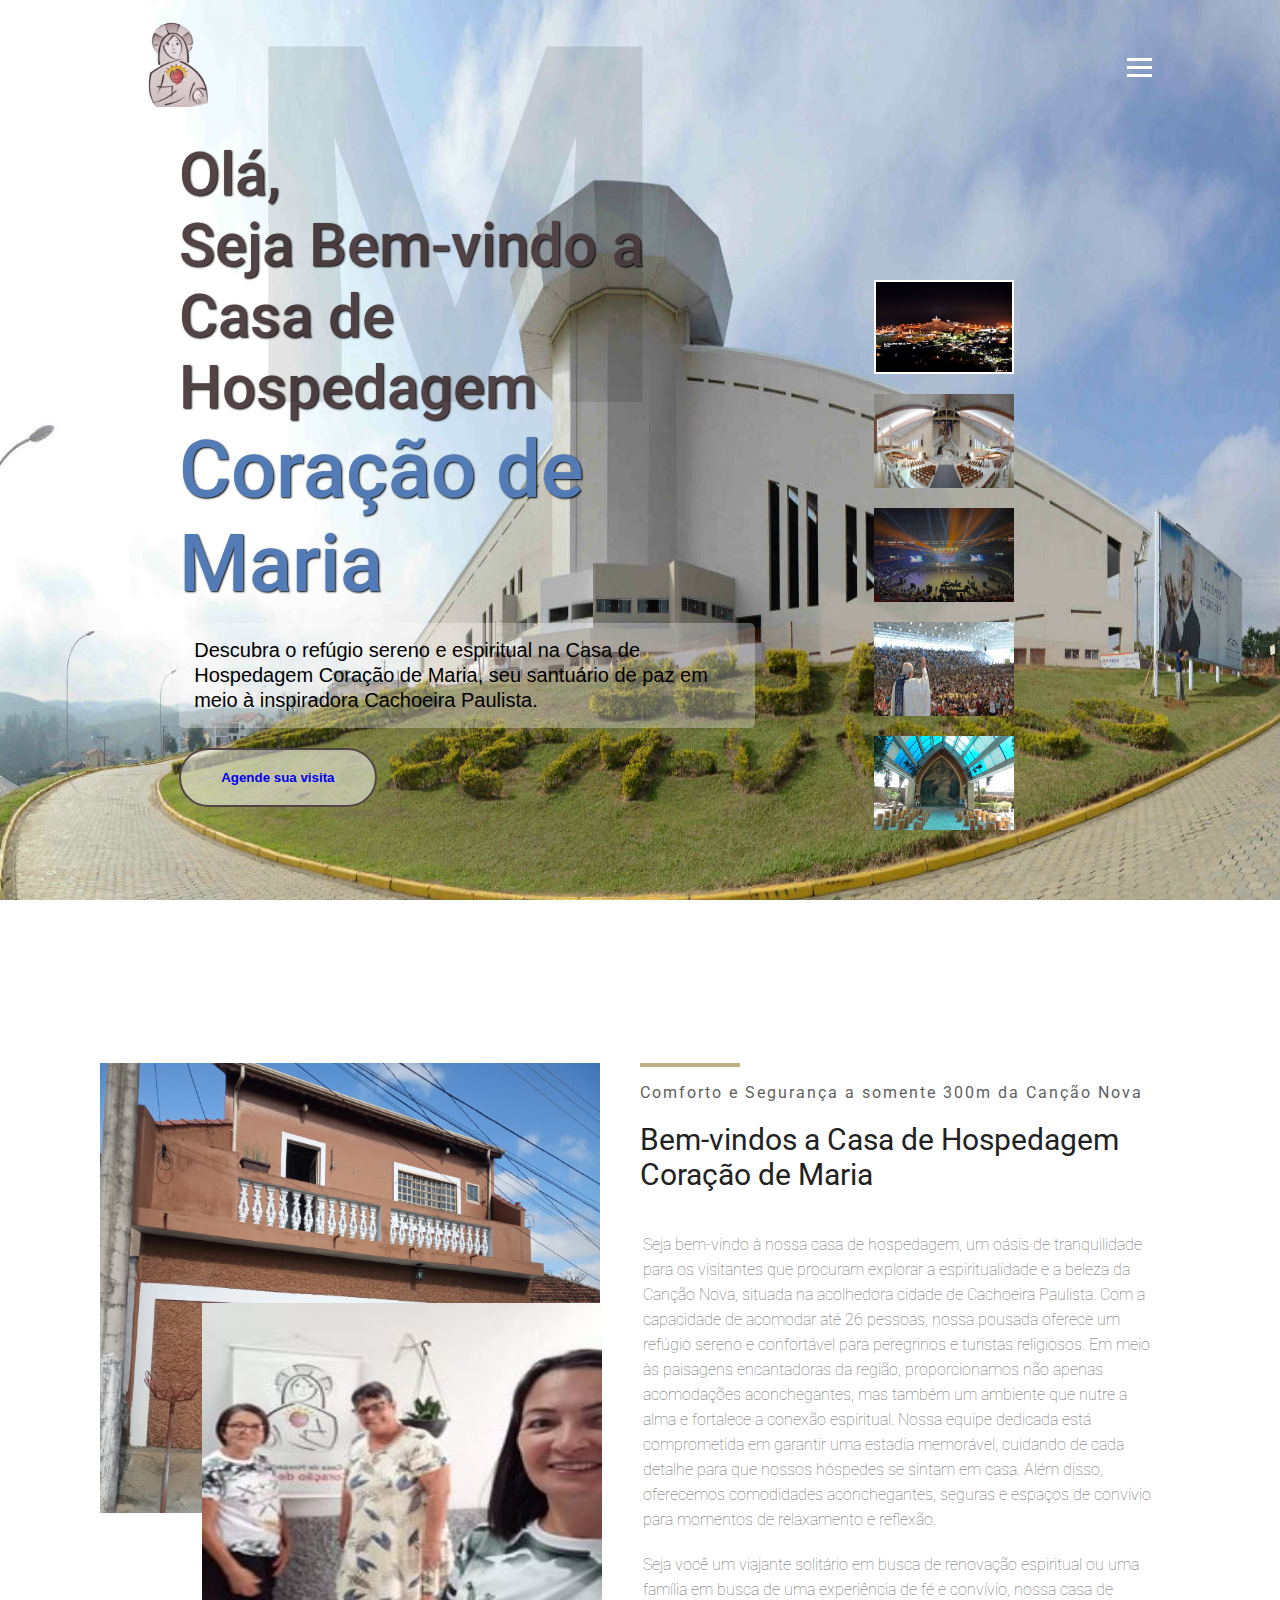
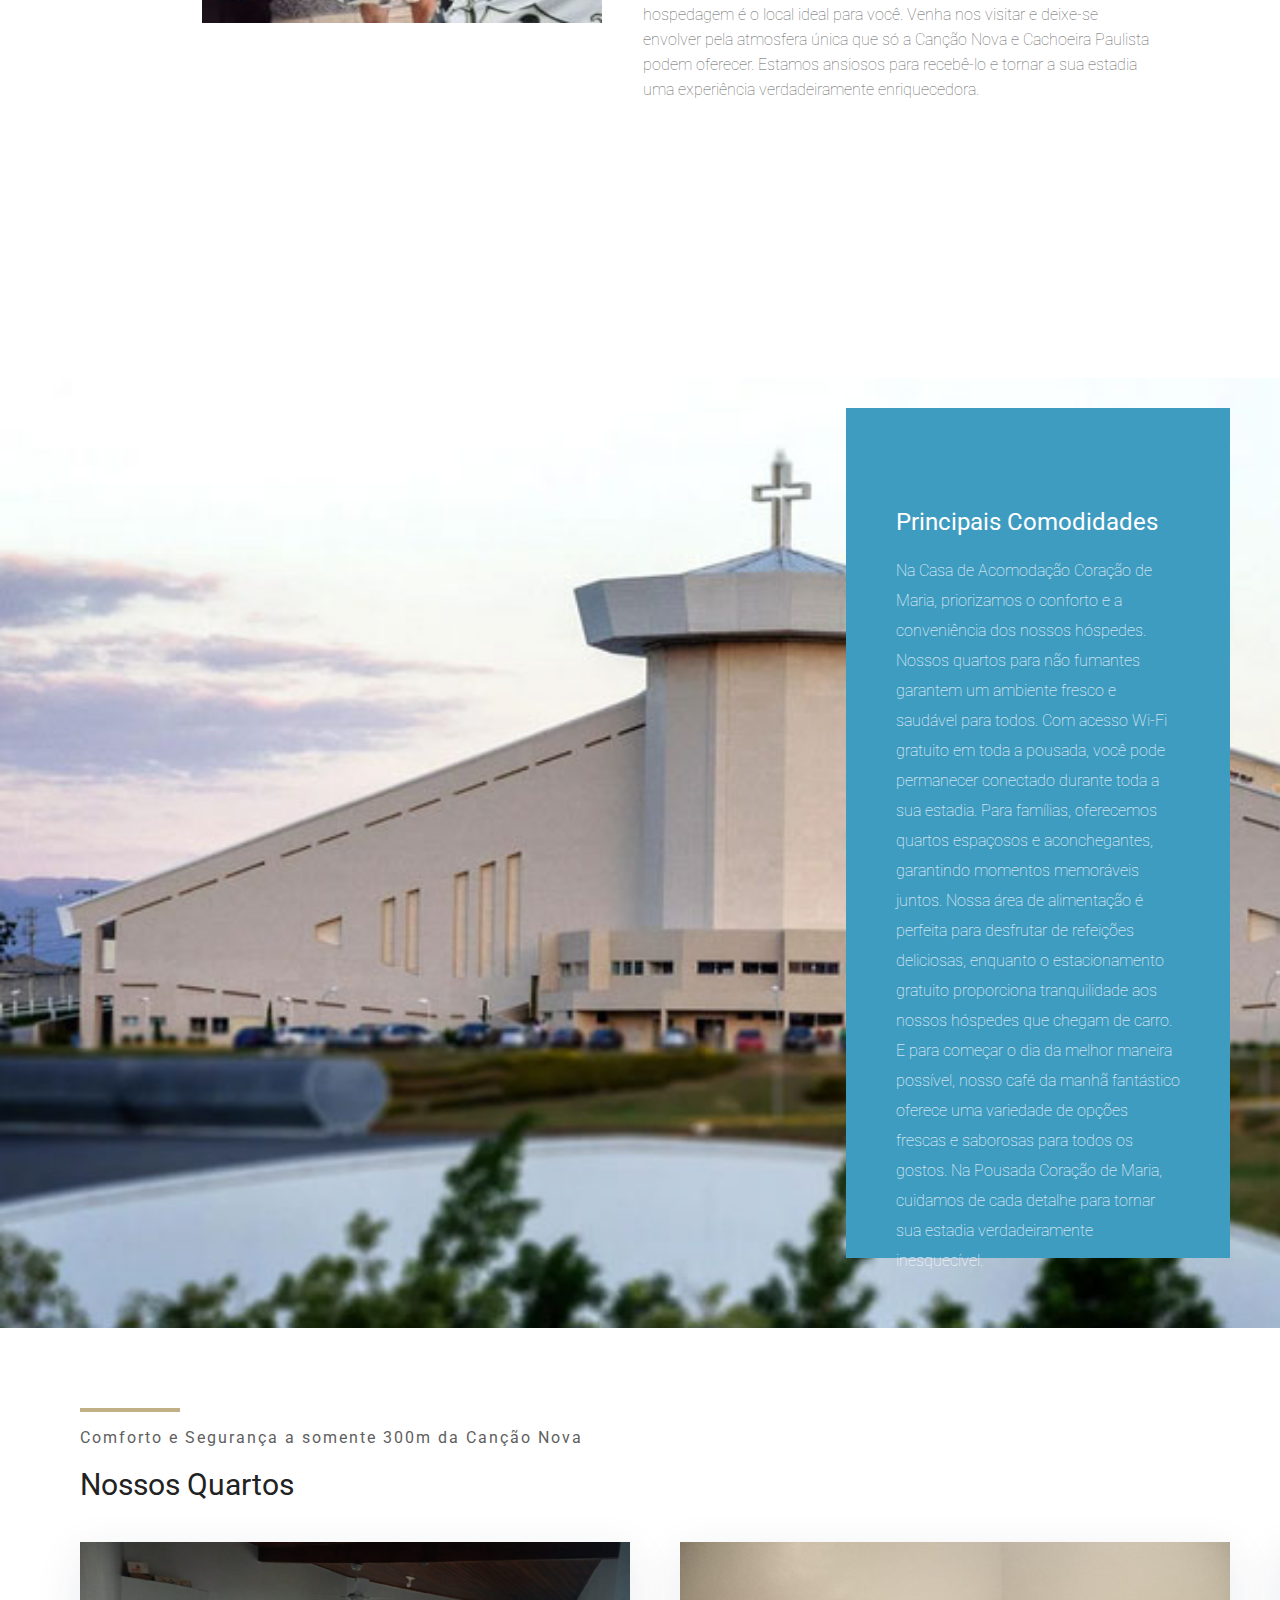
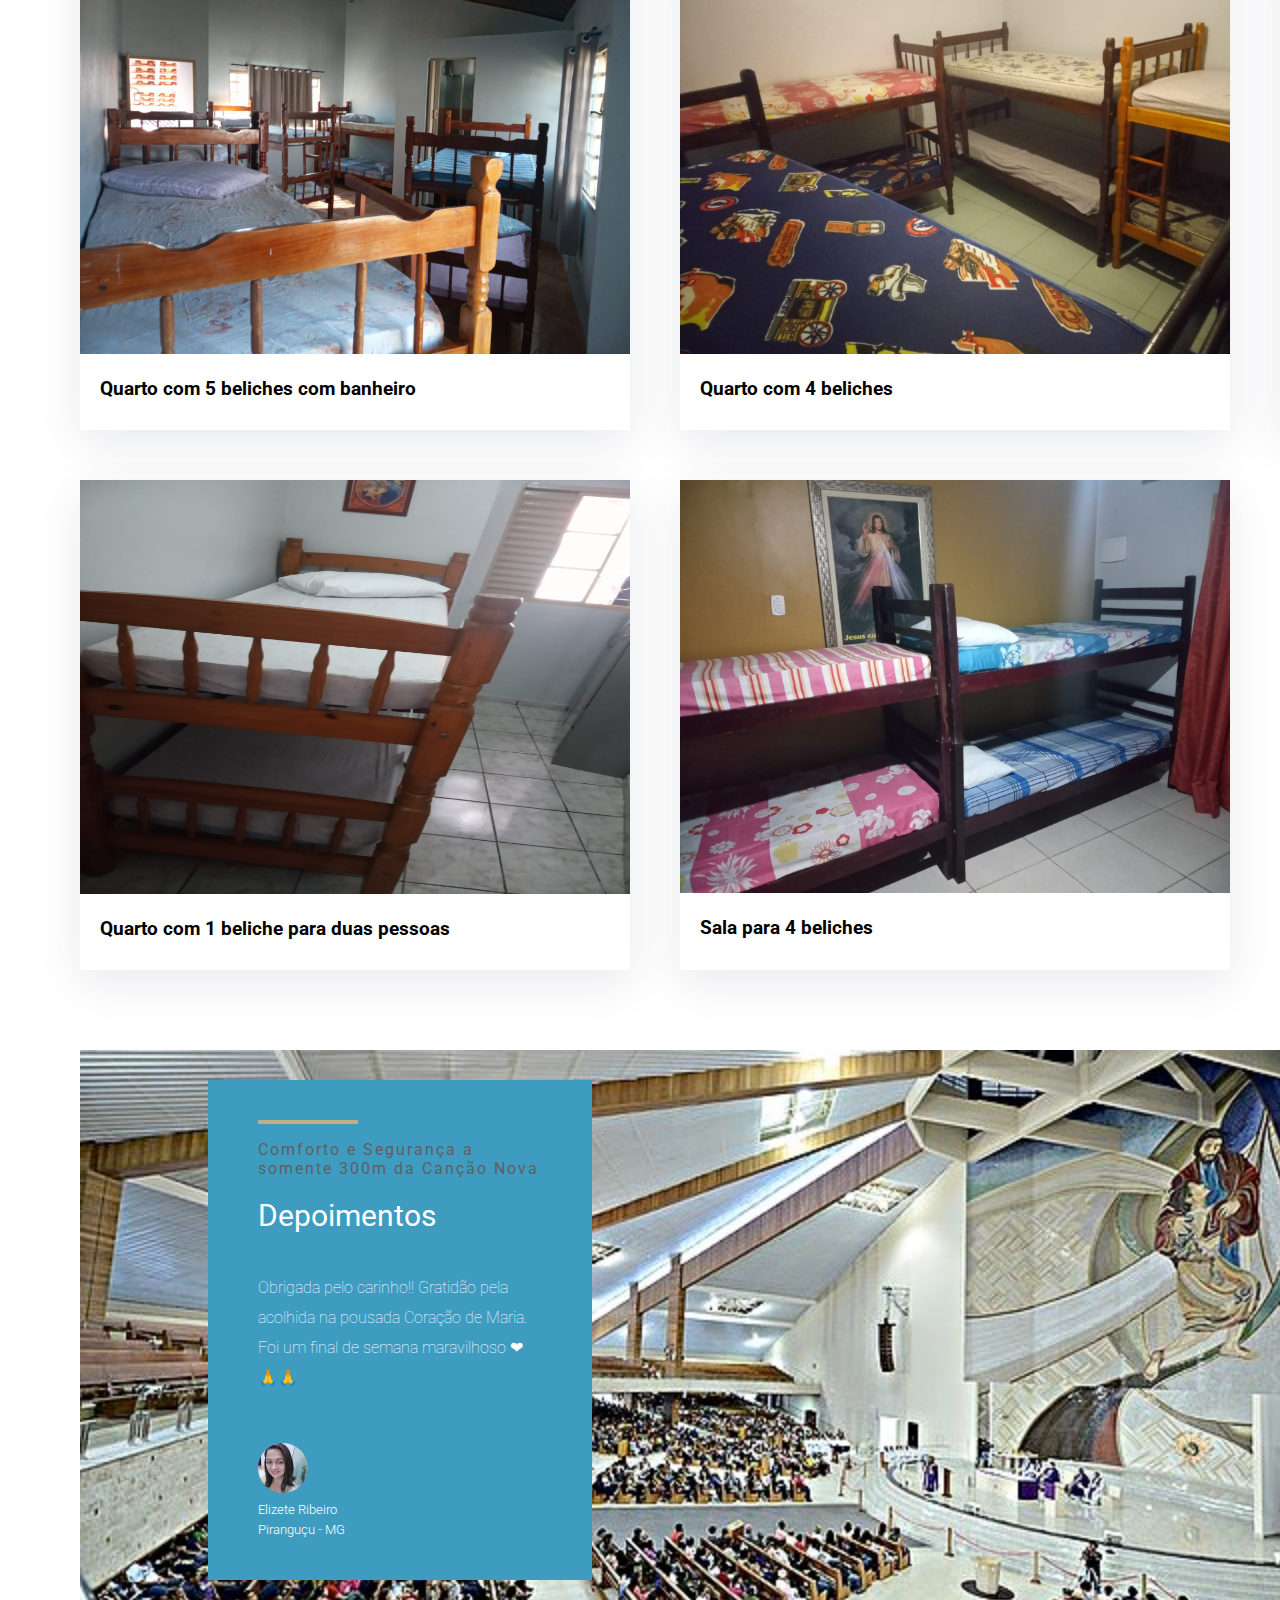
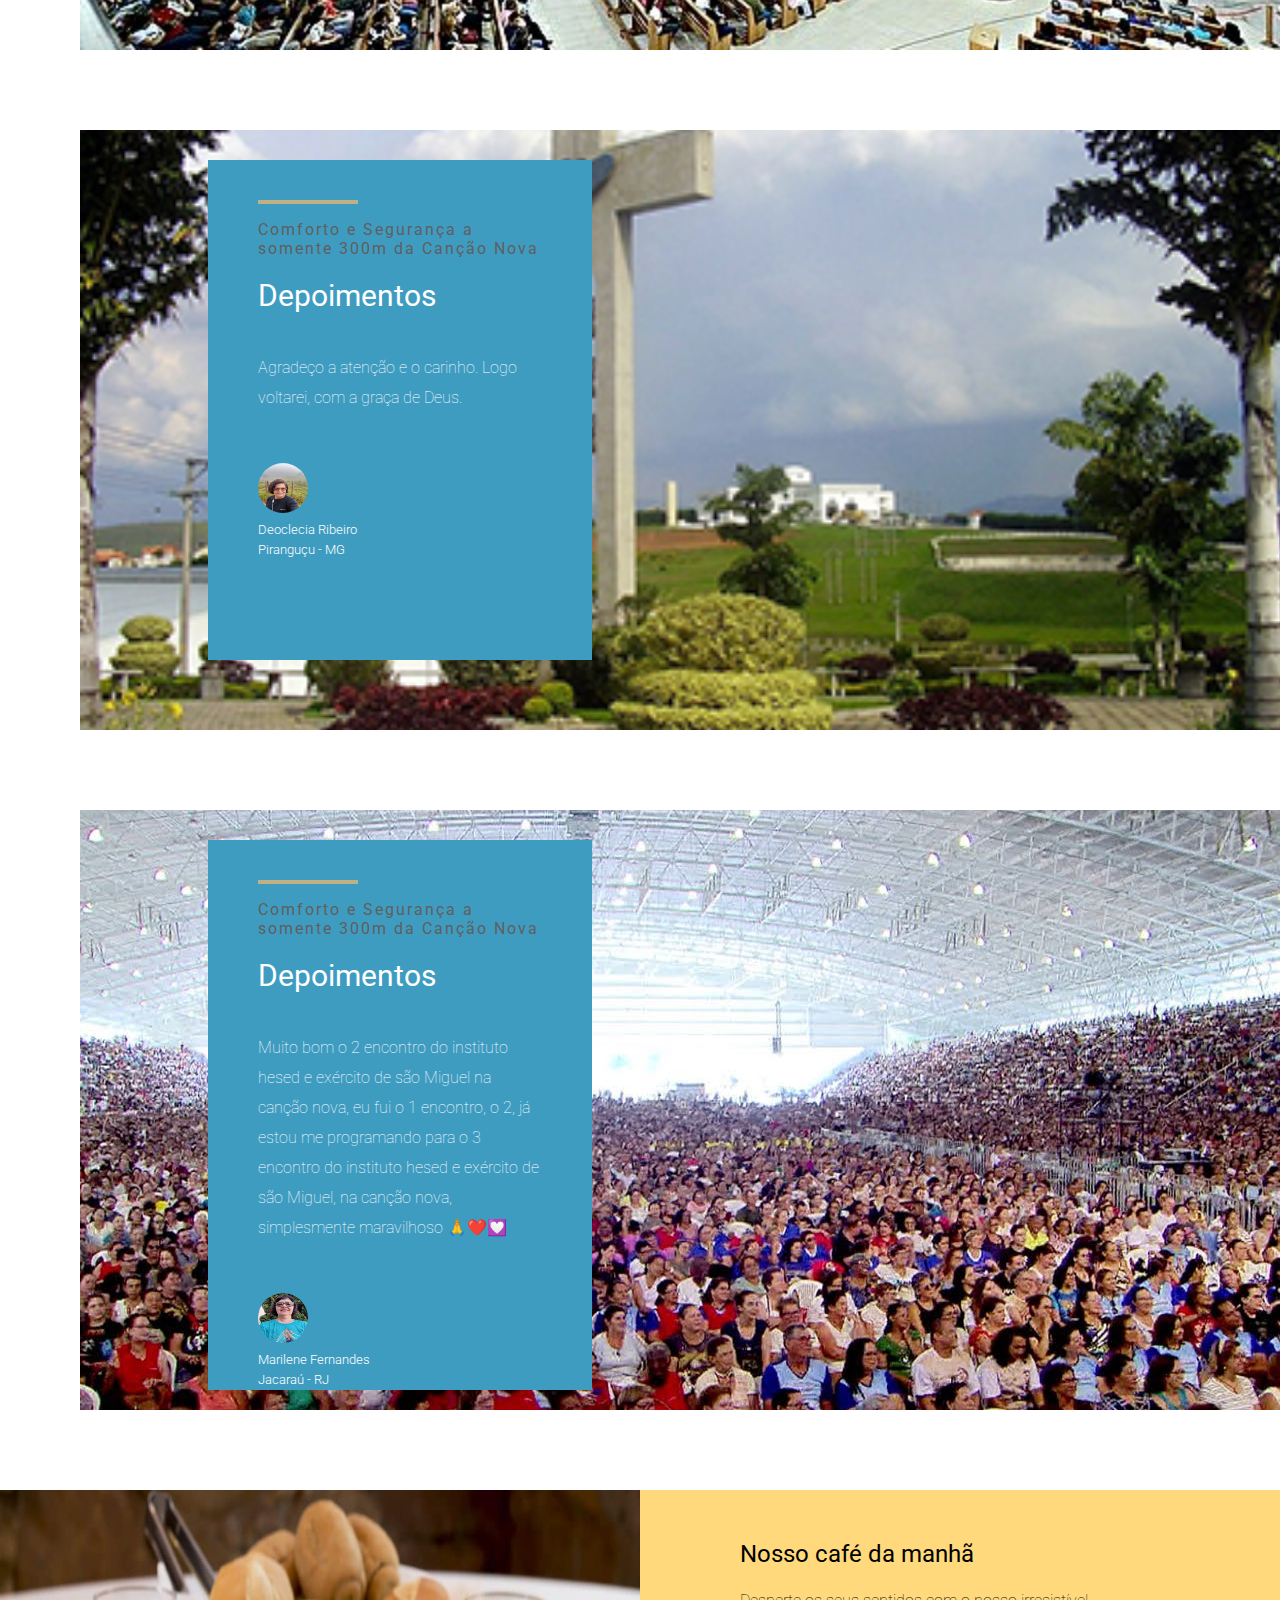
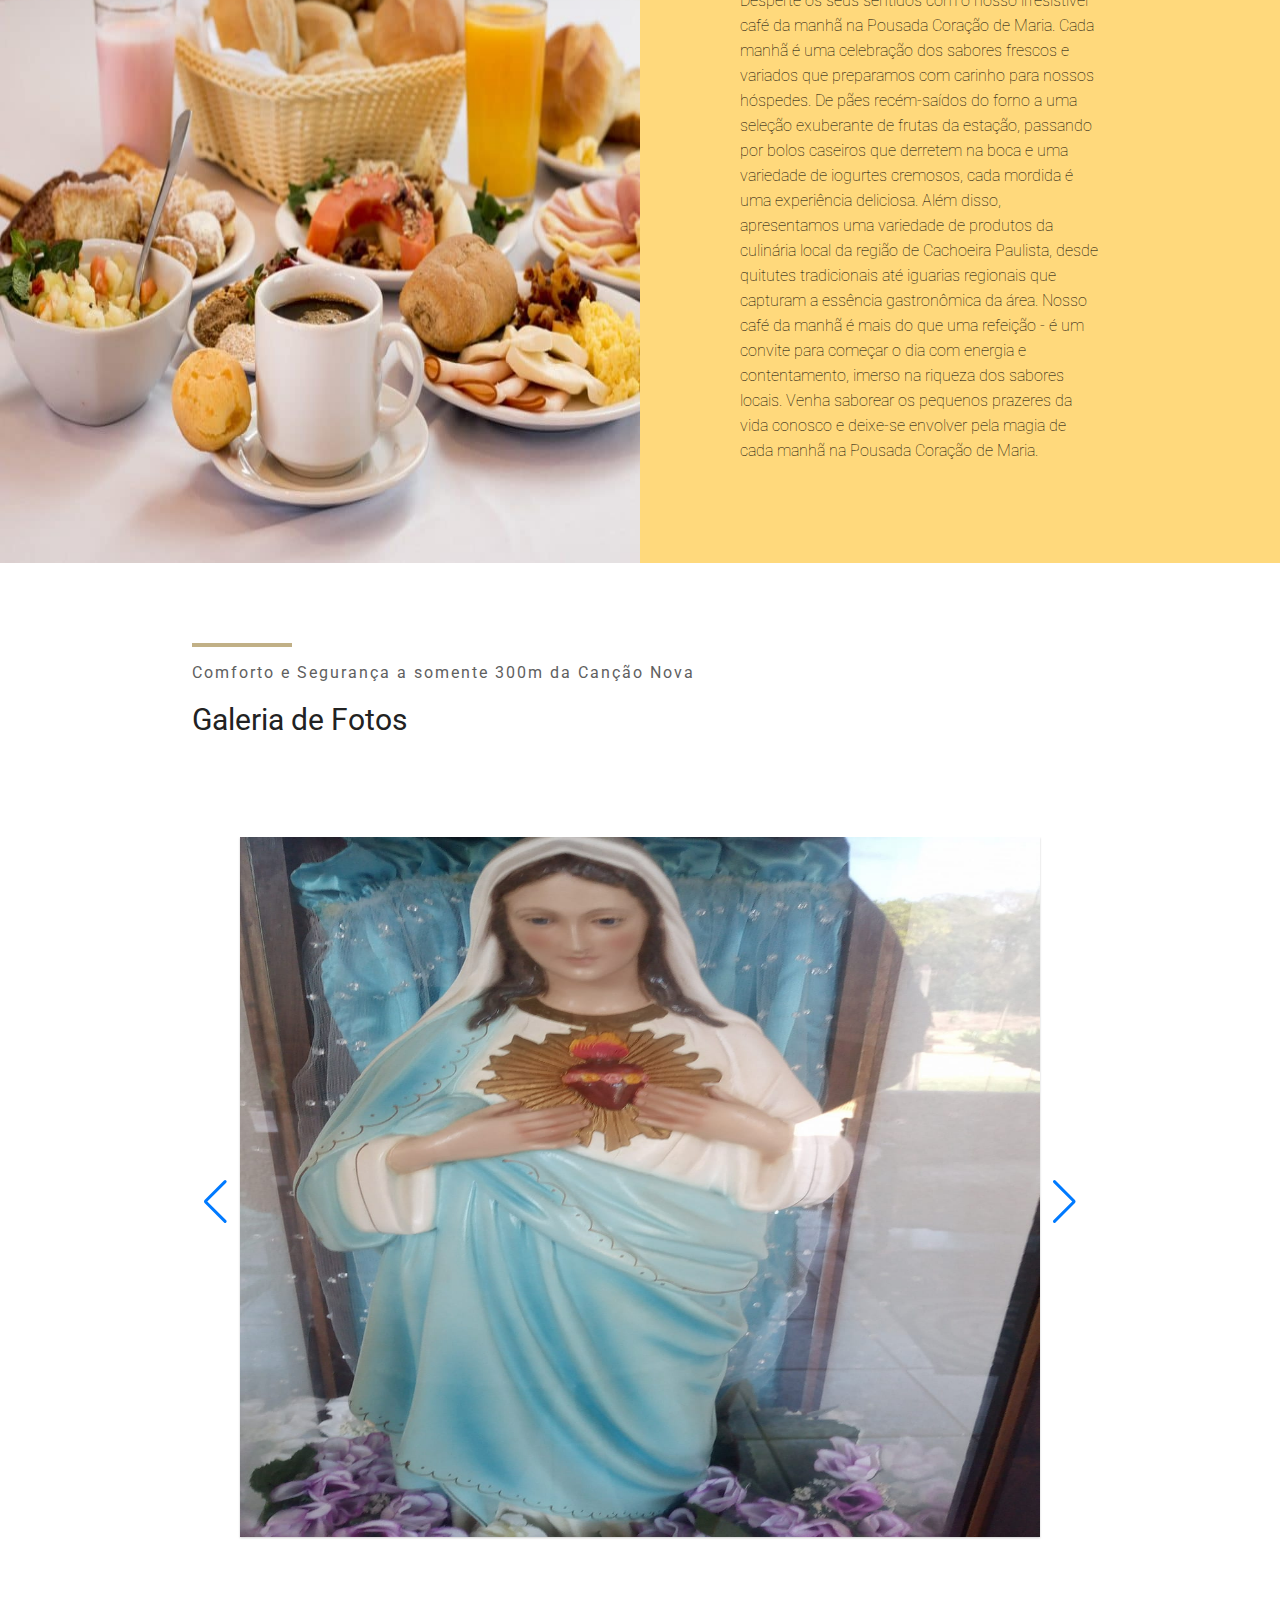
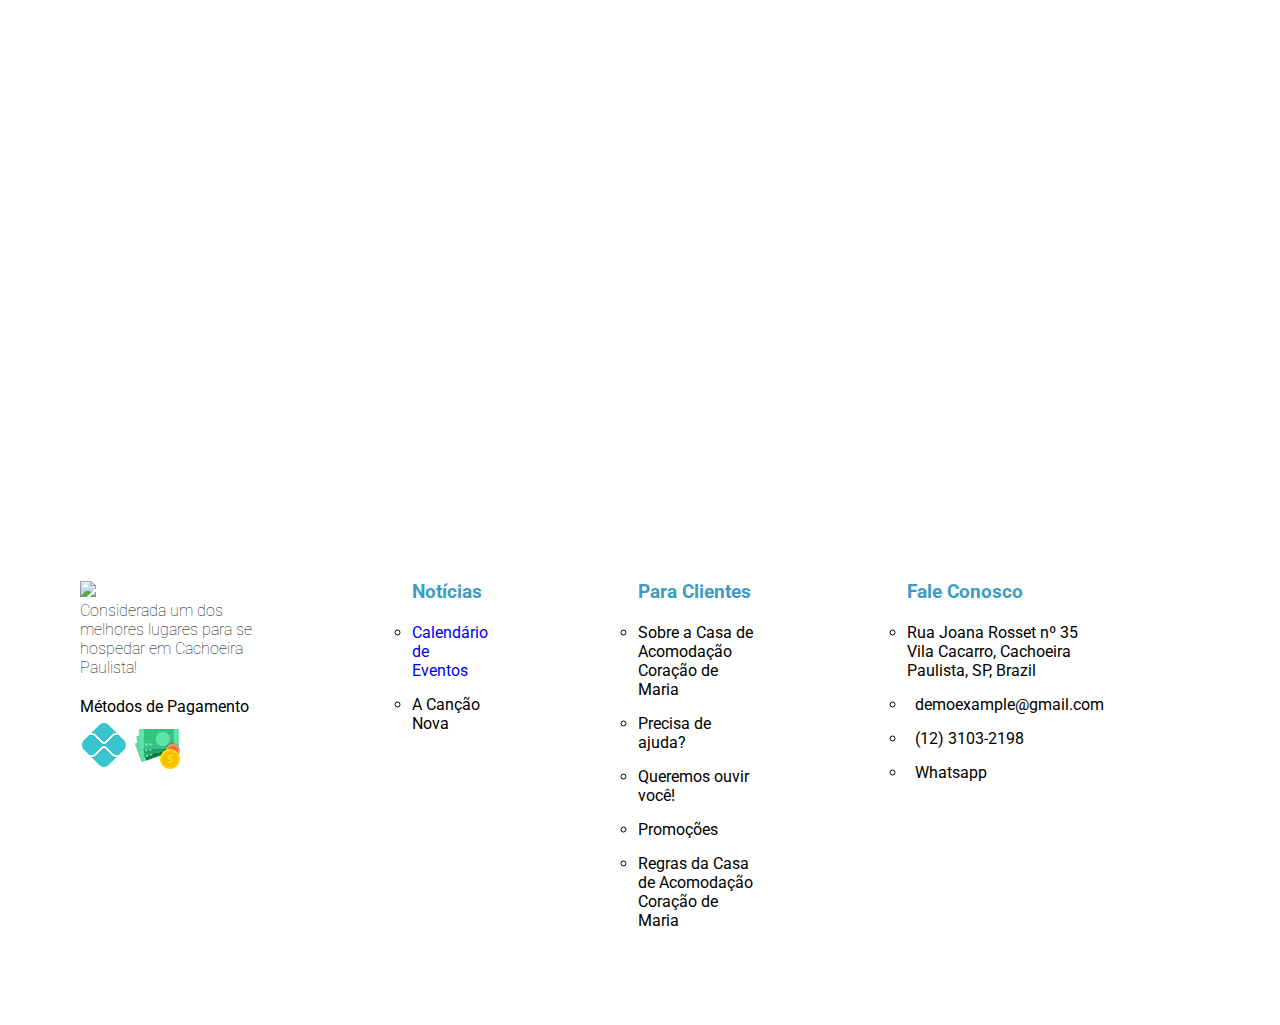
==== index.html @ 9ee46e15 "Link whatsapp to site" ====
<!DOCTYPE html>
<html lang="pt">
  <head>
    <link rel="preconnect" href="https://fonts.googleapis.com" />
    <link rel="preconnect" href="https://fonts.gstatic.com" crossorigin />
    <meta charset="UTF-8" />
    <meta name="viewport" content="width=device-width, initial-scale=1.0" />
    <link
      href="https://fonts.googleapis.com/css2?family=Roboto:wght@100;500&display=swap"
      rel="stylesheet"
    />
    <link rel="stylesheet" href="style.css" />
    <link
      rel="stylesheet"
      href="https://cdnjs.cloudflare.com/ajax/libs/font-awesome/6.5.1/css/all.min.css"
      integrity="sha512-DTOQO9RWCH3ppGqcWaEA1BIZOC6xxalwEsw9c2QQeAIftl+Vegovlnee1c9QX4TctnWMn13TZye+giMm8e2LwA=="
      crossorigin="anonymous"
      referrerpolicy="no-referrer"
    />
    <link
      rel="stylesheet"
      href="https://cdn.jsdelivr.net/npm/swiper@11/swiper-bundle.min.css"
    />

    <link
      rel="shortcut icon"
      href="assets/favicon-cm.ico"
      type="image/x-icon"
    />
    <title>Coração de Maria</title>
  </head>
  <body>
    <header class="header" id="navigation-menu">
      <div class="container">
        <nav>
          <a href="#" class="logo"
            ><img
              class="img-logo"
              src="assets/logo5.png"
              alt="Imagem do coração de Maria"
          /></a>
          <ul class="nav-menu">
            <li><a href="#inicio" class="nav-link">Início</a></li>
            <li><a href="#sobre" class="nav-link">Sobre</a></li>
            <li><a href="#comodidades" class="nav-link">Comodidades</a></li>
            <li><a href="#quartos" class="nav-link">Nossos Quartos</a></li>
            <li><a href="#depoimentos" class="nav-link">Depoimentos</a></li>
            <li><a href="#galeria" class="nav-link">Galeria</a></li>

            <li>
              <a href="#localizacao" class="nav-link">Localização</a>
            </li>
            <li>
              <a href="#contato" class="nav-link">Contato</a>
            </li>
          </ul>

          <div class="hamburguer">
            <span class="bar"></span>
            <span class="bar"></span>
            <span class="bar"></span>
          </div>
        </nav>
      </div>
    </header>
    <section class="inicio" id="inicio">
      <div class="head_container">
        <div class="box">
          <div class="text">
            <h1>
              Olá,<br />
              Seja Bem-vindo a<br />
              Casa de Hospedagem<br />
              <span>Coração de Maria</span>
            </h1>

            <p>
              Descubra o refúgio sereno e espiritual na Casa de Hospedagem
              Coração de Maria, seu santuário de paz em meio à inspiradora
              Cachoeira Paulista.
            </p>

            <!-- 551231032198 -->

            <button>
              <a href="https://wa.me/5512997673127">Agende sua visita</a>
            </button>
          </div>
        </div>
        <div class="image">
          <img
            src="assets/cn0.jpg"
            alt="Imagem do Pai de Misericórdia a noite"
            class="background-img"
          />
        </div>
        <div class="image_item">
          <img
            src="/assets/cn1.jpg"
            alt=""
            class="slide active"
            onclick="img('./assets/cn1.jpg')"
          />
          <img
            src="
            /assets/cn7.jpg"
            alt=""
            class="slide"
            onclick="img('assets/cn7.jpg')"
          />
          <img
            src="/assets/cn12.png"
            alt=""
            class="slide"
            onclick="img('assets/cn12.png')"
          />
          <img
            src="/assets/cn14.jpg"
            alt=""
            class="slide"
            onclick="img('assets/cn14.jpg')"
          />
          <img
            src="/assets/cn16.jpg"
            alt=""
            class="slide"
            onclick="img('assets/cn16.jpg')"
          />
        </div>
      </div>
    </section>

    <section class="sobre top" id="sobre">
      <div class="containerSobre flex">
        <div class="left">
          <div class="img">
            <img
              src="assets/casa-frente3.jpeg"
              alt="Frente - Pousada Coração de Maria"
              class="image1"
            />
            <img
              src="assets/clientes-satisfeitos1.jpg"
              alt="Proprietária e clientes"
              class="image2"
            />
          </div>
        </div>
        <div class="right">
          <div class="heading">
            <h4>Comforto e Segurança a somente 300m da Canção Nova</h4>
            <h2>Bem-vindos a Casa de Hospedagem Coração de Maria</h2>
            <p>
              Seja bem-vindo à nossa casa de hospedagem, um oásis de
              tranquilidade para os visitantes que procuram explorar a
              espiritualidade e a beleza da Canção Nova, situada na acolhedora
              cidade de Cachoeira Paulista. Com a capacidade de acomodar até 26
              pessoas, nossa pousada oferece um refúgio sereno e confortável
              para peregrinos e turistas religiosos. Em meio às paisagens
              encantadoras da região, proporcionamos não apenas acomodações
              aconchegantes, mas também um ambiente que nutre a alma e fortalece
              a conexão espiritual. Nossa equipe dedicada está comprometida em
              garantir uma estadia memorável, cuidando de cada detalhe para que
              nossos hóspedes se sintam em casa. Além disso, oferecemos
              comodidades aconchegantes, seguras e espaços de convívio para
              momentos de relaxamento e reflexão.
            </p>
            <p>
              Seja você um viajante solitário em busca de renovação espiritual
              ou uma família em busca de uma experiência de fé e convívio, nossa
              casa de hospedagem é o local ideal para você. Venha nos visitar e
              deixe-se envolver pela atmosfera única que só a Canção Nova e
              Cachoeira Paulista podem oferecer. Estamos ansiosos para recebê-lo
              e tornar a sua estadia uma experiência verdadeiramente
              enriquecedora.
            </p>
          </div>
        </div>
      </div>
    </section>
    <section class="wrapper top" id="comodidades">
      <div class="containerComodidades">
        <div class="text">
          <h2>Principais Comodidades</h2>
          <p>
            Na Casa de Acomodação Coração de Maria, priorizamos o conforto e a
            conveniência dos nossos hóspedes. Nossos quartos para não fumantes
            garantem um ambiente fresco e saudável para todos. Com acesso Wi-Fi
            gratuito em toda a pousada, você pode permanecer conectado durante
            toda a sua estadia. Para famílias, oferecemos quartos espaçosos e
            aconchegantes, garantindo momentos memoráveis juntos. Nossa área de
            alimentação é perfeita para desfrutar de refeições deliciosas,
            enquanto o estacionamento gratuito proporciona tranquilidade aos
            nossos hóspedes que chegam de carro. E para começar o dia da melhor
            maneira possível, nosso café da manhã fantástico oferece uma
            variedade de opções frescas e saborosas para todos os gostos. Na
            Pousada Coração de Maria, cuidamos de cada detalhe para tornar sua
            estadia verdadeiramente inesquecível.
          </p>
          <div class="content">
            <div class="box flex">
              <i class="fa-solid fa-ban-smoking"></i>
              <span>Quartos para não fumantes</span>
            </div>

            <div class="box flex">
              <i class="fa-solid fa-square-parking"></i>
              <span>Rua segura para estacionar</span>
            </div>

            <div class="box flex">
              <i class="fa-solid fa-wifi"></i>
              <span>Wi-Fi gratuito</span>
            </div>

            <div class="box flex">
              <i class="fa-solid fa-utensils"></i>
              <span>Área de alimentação</span>
            </div>

            <div class="box flex">
              <i class="fa-solid fa-people-group"></i>
              <span>Quartos para famílias</span>
            </div>

            <div class="box flex">
              <i class="fa-solid fa-mug-saucer"></i>
              <span>Café da manhã fantástico</span>
            </div>
          </div>
        </div>
      </div>
    </section>
    <section class="quartos topQuartos" id="quartos">
      <div class="containerQuartos">
        <div class="heading_top">
          <div class="heading">
            <h4>Comforto e Segurança a somente 300m da Canção Nova</h4>
            <h2>Nossos Quartos</h2>
          </div>
        </div>
        <div class="content grid">
          <div class="boxQuartos">
            <div class="imgQuartos">
              <img class="imgQuarto1" src="assets/quarto16.jpeg" alt="" />
            </div>
            <div class="text">
              <h3>Quarto com 5 beliches com banheiro</h3>
            </div>
          </div>

          <div class="boxQuartos">
            <div class="img">
              <img class="imgQuarto2" src="assets/quarto21.jfif" alt="" />
            </div>
            <div class="text">
              <h3>Quarto com 4 beliches</h3>
            </div>
          </div>

          <div class="boxQuartos">
            <div class="img">
              <img class="imgQuarto3" src="assets/quarto1.jpeg" alt="" />
            </div>
            <div class="text">
              <h3>Quarto com 2 beliches</h3>
            </div>
          </div>

          <div class="boxQuartos">
            <div class="img">
              <img class="imgQuarto4" src="assets/quarto3.jpeg" alt="" />
            </div>
            <div class="text">
              <h3>Quarto com 1 beliche para duas pessoas</h3>
            </div>
          </div>

          <div class="boxQuartos">
            <div class="img">
              <img class="imgQuarto5" src="assets/quarto4.jpeg" alt="" />
            </div>
            <div class="text">
              <h3>Sala para 4 beliches</h3>
            </div>
          </div>
        </div>
      </div>
    </section>
    <section class="wrapper wrapper2 topQuartos" id="depoimentos">
      <div class="container">
        <div class="text">
          <div class="heading">
            <h4>Comforto e Segurança a somente 300m da Canção Nova</h4>
            <h2>Depoimentos</h2>
          </div>
          <div class="para">
            <p>
              Obrigada pelo carinho!! Gratidão pela acolhida na pousada Coração
              de Maria. Foi um final de semana maravilhoso ❤🙏🙏
            </p>
            <div class="box flex">
              <div class="img">
                <img src="assets/eli-dep1.jpg" alt="" />
              </div>
              <div class="name">
                <h5>Elizete Ribeiro</h5>
                <h5>Piranguçu - MG</h5>
              </div>
            </div>
          </div>
        </div>
      </div>
    </section>
    <section class="wrapper wrapper2 wrapper3 topQuartos">
      <div class="container">
        <div class="text">
          <div class="heading">
            <h4>Comforto e Segurança a somente 300m da Canção Nova</h4>
            <h2>Depoimentos</h2>
          </div>
          <div class="para">
            <p>
              Agradeço a atenção e o carinho. Logo voltarei, com a graça de
              Deus.
            </p>
            <div class="box flex">
              <div class="img">
                <img src="assets/deoclecia-dep2.jpg" alt="" />
              </div>
              <div class="name">
                <h5>Deoclecia Ribeiro</h5>
                <h5>Piranguçu - MG</h5>
              </div>
            </div>
          </div>
        </div>
      </div>
    </section>
    <section class="wrapper wrapper2 wrapper4 topQuartos">
      <div class="container">
        <div class="text">
          <div class="heading">
            <h4>Comforto e Segurança a somente 300m da Canção Nova</h4>
            <h2>Depoimentos</h2>
          </div>
          <div class="para">
            <p>
              Muito bom o 2 encontro do instituto hesed e exército de são Miguel
              na canção nova, eu fui o 1 encontro, o 2, já estou me programando
              para o 3 encontro do instituto hesed e exército de são Miguel, na
              canção nova, simplesmente maravilhoso 🙏❤️💟
            </p>
            <div class="box flex">
              <div class="img">
                <img src="assets/mari-dep3.jpg" alt="" />
              </div>
              <div class="name">
                <h5>Marilene Fernandes</h5>
                <h5>Jacaraú - RJ</h5>
              </div>
            </div>
          </div>
        </div>
      </div>
    </section>
    <section class="breakfast" id="breakfast">
      <div class="flex1">
        <div class="left">
          <img src="../assets/breakfast2.jpg" alt="" />
        </div>
        <div class="right">
          <div class="text">
            <h2>Nosso café da manhã</h2>
            <p>
              Desperte os seus sentidos com o nosso irresistível café da manhã
              na Pousada Coração de Maria. Cada manhã é uma celebração dos
              sabores frescos e variados que preparamos com carinho para nossos
              hóspedes. De pães recém-saídos do forno a uma seleção exuberante
              de frutas da estação, passando por bolos caseiros que derretem na
              boca e uma variedade de iogurtes cremosos, cada mordida é uma
              experiência deliciosa. Além disso, apresentamos uma variedade de
              produtos da culinária local da região de Cachoeira Paulista, desde
              quitutes tradicionais até iguarias regionais que capturam a
              essência gastronômica da área. Nosso café da manhã é mais do que
              uma refeição - é um convite para começar o dia com energia e
              contentamento, imerso na riqueza dos sabores locais. Venha
              saborear os pequenos prazeres da vida conosco e deixe-se envolver
              pela magia de cada manhã na Pousada Coração de Maria.
            </p>
          </div>
        </div>
      </div>
    </section>
    <section class="gallery topQuartos" id="galeria">
      <div class="container">
        <div class="heading_top">
          <div class="heading">
            <h4>Comforto e Segurança a somente 300m da Canção Nova</h4>
            <h2>Galeria de Fotos</h2>
          </div>

          <div class="swiper">
            <!-- Additional required wrapper -->
            <div class="swiper-wrapper">
              <!-- Slides -->
              <div class="swiper-slide">
                <div class="project-img">
                  <img src="../assets/coracao de maria1.jpg" alt="" />
                </div>
              </div>
              <div class="swiper-slide">
                <div class="project-img">
                  <img src="../assets/area-externa1.jpeg" alt="" />
                </div>
              </div>
              <div class="swiper-slide">
                <div class="project-img">
                  <img src="../assets/area-externa2.jpeg" alt="" />
                </div>
              </div>

              <div class="swiper-slide">
                <div class="project-img">
                  <img src="../assets/area-externa5.jpeg" alt="" />
                </div>
              </div>
              <div class="swiper-slide">
                <div class="project-img">
                  <img src="../assets/banheiro1.jpeg" alt="" />
                </div>
              </div>
              <div class="swiper-slide">
                <div class="project-img">
                  <img src="../assets/banheiro2.jpeg" alt="" />
                </div>
              </div>
              <div class="swiper-slide">
                <div class="project-img">
                  <img src="../assets/banheiro3.jpg" alt="" />
                </div>
              </div>
              <div class="swiper-slide">
                <div class="project-img">
                  <img src="../assets/banheiro4.jpg" alt="" />
                </div>
              </div>

              <div class="swiper-slide">
                <div class="project-img">
                  <img src="../assets/banheiro6.jpeg" alt="" />
                </div>
              </div>
              <div class="swiper-slide">
                <div class="project-img">
                  <img src="../assets/banheiro7.jpeg" alt="" />
                </div>
              </div>
              <div class="swiper-slide">
                <div class="project-img">
                  <img src="../assets/casa-frente1.jpeg" alt="" />
                </div>
              </div>

              <div class="swiper-slide">
                <div class="project-img">
                  <img src="../assets/casa-frente3.jpeg" alt="" />
                </div>
              </div>
              <div class="swiper-slide">
                <div class="project-img">
                  <img src="../assets/clientes-satisfeitos1.jpg" alt="" />
                </div>
              </div>
              <div class="swiper-slide">
                <div class="project-img">
                  <img src="../assets/clientes-satisfeitos2.jpg" alt="" />
                </div>
              </div>
              <div class="swiper-slide">
                <div class="project-img">
                  <img src="../assets/clientes-satisfeitos3.jpg" alt="" />
                </div>
              </div>
              <div class="swiper-slide">
                <div class="project-img">
                  <img src="../assets/escada.jpeg" alt="" />
                </div>
              </div>
              <div class="swiper-slide">
                <div class="project-img">
                  <img src="../assets/escada2.jpeg" alt="" />
                </div>
              </div>
              <div class="swiper-slide">
                <div class="project-img">
                  <img src="../assets/quarto1.jpeg" alt="" />
                </div>
              </div>
              <div class="swiper-slide">
                <div class="project-img">
                  <img src="../assets/quarto2.jpeg" alt="" />
                </div>
              </div>
              <div class="swiper-slide">
                <div class="project-img">
                  <img src="../assets/quarto3.jpeg" alt="" />
                </div>
              </div>
              <div class="swiper-slide">
                <div class="project-img">
                  <img src="../assets/quarto4.jpeg" alt="" />
                </div>
              </div>
              <div class="swiper-slide">
                <div class="project-img">
                  <img src="../assets/quarto5.jpeg" alt="" />
                </div>
              </div>
              <div class="swiper-slide">
                <div class="project-img">
                  <img src="../assets/quarto6.jpeg" alt="" />
                </div>
              </div>
              <div class="swiper-slide">
                <div class="project-img">
                  <img src="../assets/quarto7.jpg" alt="" />
                </div>
              </div>
              <div class="swiper-slide">
                <div class="project-img">
                  <img src="../assets/quarto8.jpg" alt="" />
                </div>
              </div>
              <div class="swiper-slide">
                <div class="project-img">
                  <img src="../assets/quarto9.jpg" alt="" />
                </div>
              </div>
              <div class="swiper-slide">
                <div class="project-img">
                  <img src="../assets/quarto10.jpg" alt="" />
                </div>
              </div>
              <div class="swiper-slide">
                <div class="project-img">
                  <img src="../assets/quarto11.jpg" alt="" />
                </div>
              </div>
              <div class="swiper-slide">
                <div class="project-img">
                  <img src="../assets/quarto12.jpg" alt="" />
                </div>
              </div>
              <div class="swiper-slide">
                <div class="project-img">
                  <img src="../assets/quarto13.jpg" alt="" />
                </div>
              </div>
              <div class="swiper-slide">
                <div class="project-img">
                  <img src="../assets/quarto14.jpg" alt="" />
                </div>
              </div>
              <div class="swiper-slide">
                <div class="project-img">
                  <img src="../assets/sala.jpeg" alt="" />
                </div>
              </div>
              <div class="swiper-slide">
                <div class="project-img">
                  <img src="../assets/poster.jpeg" alt="" />
                </div>
              </div>
              <div class="swiper-slide">
                <div class="project-img">
                  <img src="../assets/logo2.jpg" alt="" />
                </div>
              </div>

              ...
            </div>
            <!-- If we need pagination -->
            <div class="swiper-pagination"></div>

            <!-- If we need navigation buttons -->
            <div class="swiper-button-prev"></div>
            <div class="swiper-button-next"></div>
          </div>
        </div>
      </div>
    </section>
    <section class="map" id="localizacao">
      <iframe
        src="https://www.google.com/maps/embed?pb=!1m14!1m12!1m3!1d3681.847018082347!2d-45.00480936355707!3d-22.659491764798915!2m3!1f0!2f0!3f0!3m2!1i1024!2i768!4f13.1!5e0!3m2!1sen!2sbr!4v1709678346344!5m2!1sen!2sbr"
        width="600"
        height="450"
        style="border: 0"
        allowfullscreen=""
        loading="lazy"
        referrerpolicy="no-referrer-when-downgrade"
      ></iframe>
    </section>
    <footer id="contato">
      <div class="fotter container grid topQuartos flex1 flex2">
        <div class="box">
          <img
            src="https://img.icons8.com/external-flatart-icons-flat-flatarticons/48/000000/external-hotel-hotel-services-and-city-elements-flatart-icons-flat-flatarticons-1.png"
          />
          <p>
            Considerada um dos melhores lugares para se hospedar em Cachoeira
            Paulista!
          </p>

          <p class="title-payment">
            <span class="payment">Métodos de Pagamento</span>
          </p>
          <div class="payment grid">
            <!-- <img src="https://img.icons8.com/color/48/000000/visa.png" /> -->
            <!-- <img src="https://img.icons8.com/color/48/000000/mastercard.png" /> -->
            <svg
              xmlns="http://www.w3.org/2000/svg"
              x="0px"
              y="0px"
              width="48"
              height="48"
              viewBox="0 0 48 48"
            >
              <path
                fill="#37c6d0"
                d="M19.262,44.037l-8.04-8.04L11,35l-1.777-1.003l-5.26-5.26c-2.617-2.617-2.617-6.859,0-9.475	l5.26-5.26L11,13l0.223-0.997l8.04-8.04c2.617-2.617,6.859-2.617,9.475,0l8.04,8.04L37,13l1.777,1.003l5.26,5.26	c2.617,2.617,2.617,6.859,0,9.475l-5.26,5.26L37,35l-0.223,0.997l-8.04,8.04C26.121,46.653,21.879,46.653,19.262,44.037z"
              ></path>
              <path
                d="M35.79,11.01c-1.76,0.07-3.4,0.79-4.63,2.04l-6.81,6.77c-0.09,0.1-0.22,0.15-0.35,0.15	s-0.25-0.05-0.35-0.15l-6.8-6.76c-1.24-1.26-2.88-1.98-4.64-2.05L8.22,15h3.68c0.8,0,1.55,0.31,2.12,0.88l6.8,6.78	c0.85,0.84,1.98,1.31,3.18,1.31s2.33-0.47,3.18-1.31l6.79-6.78C34.55,15.31,35.3,15,36.1,15h3.68L35.79,11.01z M36.1,33	c-0.8,0-1.55-0.31-2.12-0.88l-6.8-6.78c-0.85-0.84-1.98-1.31-3.18-1.31s-2.33,0.47-3.18,1.31l-6.79,6.78	C13.45,32.69,12.7,33,11.9,33H8.22l3.99,3.99c1.76-0.07,3.4-0.79,4.63-2.04l6.81-6.77c0.09-0.1,0.22-0.15,0.35-0.15	s0.25,0.05,0.35,0.15l6.8,6.76c1.24,1.26,2.88,1.98,4.64,2.05L39.78,33H36.1z"
                opacity=".05"
              ></path>
              <path
                d="M36.28,11.5H36.1c-1.74,0-3.38,0.68-4.59,1.91l-6.8,6.77c-0.19,0.19-0.45,0.29-0.71,0.29	s-0.52-0.1-0.71-0.29l-6.79-6.77c-1.22-1.23-2.86-1.91-4.6-1.91h-0.18l-3,3h3.18c0.93,0,1.81,0.36,2.48,1.02l6.8,6.78	c0.75,0.76,1.75,1.17,2.82,1.17s2.07-0.41,2.82-1.17l6.8-6.77c0.67-0.67,1.55-1.03,2.48-1.03h3.18L36.28,11.5z M36.1,33.5	c-0.93,0-1.81-0.36-2.48-1.02l-6.8-6.78c-0.75-0.76-1.75-1.17-2.82-1.17s-2.07,0.41-2.82,1.17l-6.8,6.77	c-0.67,0.67-1.55,1.03-2.48,1.03H8.72l3,3h0.18c1.74,0,3.38-0.68,4.59-1.91l6.8-6.77c0.19-0.19,0.45-0.29,0.71-0.29	s0.52,0.1,0.71,0.29l6.79,6.77c1.22,1.23,2.86,1.91,4.6,1.91h0.18l3-3H36.1z"
                opacity=".07"
              ></path>
              <path
                fill="#fff"
                d="M38.78,14H36.1c-1.07,0-2.07,0.42-2.83,1.17l-6.8,6.78c-0.68,0.68-1.58,1.02-2.47,1.02	s-1.79-0.34-2.47-1.02l-6.8-6.78C13.97,14.42,12.97,14,11.9,14H9.22l2-2h0.68c1.6,0,3.11,0.62,4.24,1.76l6.8,6.77	c0.59,0.59,1.53,0.59,2.12,0l6.8-6.77C32.99,12.62,34.5,12,36.1,12h0.68L38.78,14z M36.1,34c-1.07,0-2.07-0.42-2.83-1.17l-6.8-6.78	c-1.36-1.36-3.58-1.36-4.94,0l-6.8,6.78C13.97,33.58,12.97,34,11.9,34H9.22l2,2h0.68c1.6,0,3.11-0.62,4.24-1.76l6.8-6.77	c0.59-0.59,1.53-0.59,2.12,0l6.8,6.77C32.99,35.38,34.5,36,36.1,36h0.68l2-2H36.1z"
              ></path>
            </svg>
            <img
              src="[data-uri]"
            />
          </div>
        </div>

        <div class="box">
          <h3 class="title-footer">Notícias</h3>

          <ul>
            <li><a href="/calendario.html">Calendário de Eventos</a></li>
            <li>A Canção Nova</li>
            <!-- <li>September in Luviana Hotel</li>
            <li>Live Music Concerts at Luviana</li> -->
          </ul>
        </div>

        <div class="box">
          <h3 class="title-footer">Para Clientes</h3>
          <ul>
            <li>Sobre a Casa de Acomodação Coração de Maria</li>
            <li>Precisa de ajuda?</li>
            <li>Queremos ouvir você!</li>
            <li>Promoções</li>
            <li>Regras da Casa de Acomodação Coração de Maria</li>
          </ul>
        </div>

        <div class="box">
          <h3 class="title-footer">Fale Conosco</h3>

          <ul>
            <li>
              Rua Joana Rosset nº 35 Vila Cacarro, Cachoeira Paulista, SP,
              Brazil
            </li>
            <li>
              <i class="far fa-envelope"></i
              ><span class="contact-numbers">demoexample@gmail.com</span>
            </li>
            <li>
              <i class="fa-solid fa-phone"></i
              ><span class="contact-numbers">(12) 3103-2198</span>
            </li>
            <li>
              <i class="fa-brands fa-whatsapp"></i
              ><span class="contact-numbers">Whatsapp</span>
            </li>
            <!-- <li><i class="far fa-comments"></i>24/ 7 Customer Services</li> -->
          </ul>
        </div>
      </div>
    </footer>
    <script src="https://cdn.jsdelivr.net/npm/swiper@11/swiper-bundle.min.js"></script>
    <script src="script.js"></script>
  </body>
</html>
---- style.css ----
* {
  padding: 0;
  margin: 0;
  box-sizing: border-box;
}

body,
html {
  font-family: "Roboto", sans-serif;
  font-weight: 100;
  font-style: normal;
}

li {
  list-style: none;
}

a {
  text-decoration: none;
}

.container {
  max-width: 80%;
  margin: auto;
}

.head_container {
  max-width: 90%;
  margin: auto;
}

/*----------------header-----------------------*/

header {
  height: 12vh;
}

.img-logo {
  width: 80px;
  height: 80px;
}

header nav {
  display: flex;
  justify-content: space-between;
  align-items: center;
  padding-top: 15px;
}

.hamburguer {
  display: none;
}

.bar {
  display: block;
  width: 25px;
  height: 3px;
  margin: 5px auto;
  transition: all 0.3s ease-in-out;
  background-color: #fff;
}

header ul {
  display: flex;
  justify-content: space-between;
  align-items: center;
}

header ul li {
  margin-left: 3rem;
}

header ul li a {
  font-size: 1.5rem;
  font-weight: 400;
  color: #524446;
  transition: 0.5s;
}

header ul li a:hover {
  color: #3f9cc1;
}

@media only screen and (max-width: 1280px) {
  header {
    height: 9vh;
  }

  .img-logo {
    width: 100px;
    height: 100px;
  }

  header ul {
    display: block;
    position: fixed;
    left: -100%;
    top: 5rem;
    flex-direction: column;
    background-color: #fff;
    width: 100%;
    border-radius: 10px;
    text-align: center;
    transition: 0.5s;
    box-shadown: 0 10px 27px rgba(0, 0, 0, 0.05);
    z-index: 20;
  }

  header ul.active {
    left: 0%;
  }

  header ul li {
    margin: 2.5rem 0;
  }

  header ul li a {
    color: black;
  }

  .hamburguer {
    display: block;
    cursor: pointer;
  }

  .hamburguer.active .bar:nth-child(2) {
    opacity: 0;
  }

  .hamburguer.active .bar:nth-child(1) {
    transform: translateY(8px) rotate(45deg);
  }

  .hamburguer.active .bar:nth-child(3) {
    transform: translateY(-8px) rotate(-45deg);
  }
}

/*----------------Início-----------------------*/

.inicio .image img {
  position: absolute;
  top: 0;
  left: 0;
  z-index: -1;
  width: 100%;
  height: 100%;
}

.inicio .text {
  max-width: 50%;
  color: black;
  font-weight: 500;
  margin: 5% 0 0 10%;
}

.inicio h1 {
  font-size: 60px;
  font-weight: 500;
  color: #524446;
  text-shadow: 1px 1px 2px black;
}

.inicio h1 span {
  font-size: 80px;
  color: #537cb6;
  text-shadow: 1px 1px 2px black;
}
.inicio p {
  font-weight: 500;
  line-height: 25px;
  font-family: sans-serif;
  font-size: 20px;
  margin-top: 12px;
  background-color: rgba(255, 255, 255, 0.3);
  border-radius: 5px;
  background-opacity: 0.2;
  padding: 15px;
}

.inicio button {
  padding: 20px 40px;
  background: rgba(255, 255, 255, 0.5);
  outline: none;
  border: 2px solid #524446;
  border-radius: 50px;
  color: #524446;
  margin-top: 20px;
  font-weight: bold;
}

/* .inicio button {
  margin-left: 50px;
} */

.inicio .image_item {
  position: absolute;
  top: 30%;
  right: 20%;
  display: flex;
  flex-direction: column;
  cursor: pointer;
}

.inicio .image_item img {
  width: 140px;
  height: 94px;
  margin: 10px;
  transition: 0.5s;
}

.inicio .image_item img.active {
  border: 2px solid white;
}

.inicio .box .text {
  position: relative;
}

.inicio .box .text::after {
  position: absolute;
  content: "M";
  font-size: 500px;
  top: -30%;
  left: 10%;
  font-weight: bold;
  opacity: 0.1;
}

.changeColor {
  color: #c1b086;
}

@media screen and (max-width: 2000px) {
}

@media screen and (max-width: 1150px) {
  .inicio .image_item {
    top: 85%;
    left: 2%;
    right: 0;

    flex-direction: row;
  }

  .inicio h1 {
    margin: 5rem 0 2rem 0;
    font-size: 40px;
  }

  .inicio .image_item {
    top: 20%;
    left: 75%;
    right: 0;

    flex-direction: column;
  }

  .inicio .image_item img {
    width: 130px;
    height: 100px;
    margin: 8px;
    transition: 0.5s;
  }

  .inicio .box .text::after {
    position: absolute;
    content: "M";
    font-size: 400px;
    top: -10%;
    left: 40%;
    font-weight: bold;
    opacity: 0.1;
  }
}

@media screen and (max-width: 650px) {
  .inicio .text {
    max-width: 100%;
    height: 100%;
    color: black;
    font-weight: 500;
    margin-bottom: 300px;
  }

  .inicio h1 {
    margin: 5rem 0 2rem 0;
    font-size: 30px;
  }

  .inicio h1 span {
    font-size: 40px;
  }
  .inicio p {
    font-size: 15px;
    margin-top: 12px;
    padding: 10px;
  }

  .inicio button {
    border: 1px solid #524446;
    border-radius: 50px;
  }
  .inicio .image_item {
    top: 80%;
    left: 4%;
    right: 0;

    flex-direction: row;
  }

  .inicio .image_item img {
    width: 55px;
    height: 45px;
    margin: 8px;
    transition: 0.5s;
  }

  .inicio .box .text::after {
    position: absolute;
    content: "M";
    font-size: 200px;
    top: -10%;
    left: 50%;
    font-weight: bold;
    opacity: 0.1;
  }
}

/*----------------Sobre-----------------------*/
.containerSobre {
  display: flex;
  flex-direction: row;
}
.top {
  margin-top: 20%;
}

.mtop {
  margin-top: 5%;
}

.right {
  width: 40%;
}

.left {
  width: 50vw;
}

.sobre {
  margin-bottom: 40px;
}

.sobre .img {
  position: relative;
}

.sobre .image1 {
  width: 500px;
  height: 450px;
}
.sobre .image1 {
  position: absolute;
  left: 100px;
}
.sobre .image2 {
  width: 400px;
  height: 320px;
  position: absolute;
  bottom: -560px;
  z-index: 2;
  right: 6%;
}

.heading {
  position: relative;
}
.heading::after {
  position: absolute;
  top: 0;
  left: 0;
  content: "";
  width: 100px;
  height: 4px;
  background: #c1b086;
}

.heading h4 {
  font-weight: 400;
  letter-spacing: 2px;
  padding-top: 20px;
  color: #5f5f5f;
}

.heading h2 {
  font-size: 30px;
  font-weight: 400;
  margin: 20px 0 40px 0;
  color: #222222;
}

.heading p {
  margin-bottom: 20px;
  line-height: 25px;
  color: #5f5f5f;
  margin: 0 0 20px 3px;
}

@media screen and (max-width: 2000px) {
}

@media screen and (max-width: 1150px) {
  .containerSobre {
    display: flex;
    flex-direction: column;
    justify-content: center;
    align-items: center;

    padding: 30px;

    font-weight: 400;
  }
  .right {
    width: 100%;
  }

  .top {
    margin-top: 45%;
  }

  .sobre .image1 {
    width: 550px;
    height: 320px;
    /* display: none; */
    top: 530px;
    left: -70px;
  }

  .sobre .image2 {
    width: 40px;
    height: 32px;
    display: none;
  }
}

@media screen and (max-width: 650px) {
  .containerSobre {
    display: flex;
    flex-direction: column;
    justify-content: center;
    align-items: center;

    padding: 30px;
  }

  .right {
    width: 100%;
  }

  .top {
    margin-top: 50%;
  }

  .sobre .image1 {
    width: 250px;
    height: 150px;
    /* display: none; */
    top: 1030px;
    left: -30px;
  }

  .sobre .image2 {
    width: 40px;
    height: 32px;
    display: none;
  }
}

/*----------------Wrapper1-----------------------*/

.wrapper {
  background-image: url("/assets/c16.jpg");
  background-repeat: no-repeat;
  background-size: cover;
  width: 100%;
  height: 950px;
  position: relative;
}

.wrapper .text {
  background: #3f9cc1;
  padding: 50px;
  width: 30%;
  height: 850px;
  position: absolute;
  top: 30px;
  right: 50px;

  padding-top: 100px;
  color: white;
}

.wrapper .content {
  display: grid;
  grid-template-columns: repeat(2, 1fr);
  grid-row-gap: 30px;
}

.wrapper h2 {
  font-weight: 400;
}

.wrapper p {
  margin: 20px 0 50px 0;
  line-height: 30px;
}

.wrapper i {
  margin: 5px 20px 0 0;
}

@media screen and (max-width: 2000px) {
}

@media screen and (max-width: 1150px) {
  .wrapper {
    background-image: url("/assets/c16.jpg");
    background-repeat: no-repeat;
    background-size: cover;
    width: 100%;
    height: 800px;
    position: relative;
  }

  .wrapper .text {
    background: #3f9cc1;
    padding: 50px;
    width: 100%;
    height: 700px;
    position: absolute;
    top: 30px;
    left: 20px;

    padding-top: 80px;
    color: white;

    margin-bottom: 200px;
  }

  .wrapper i {
    margin: 5px 5px 5px 5px;
  }
}

@media screen and (max-width: 650px) {
  .wrapper {
    background-image: url("/assets/c16.jpg");
    background-repeat: no-repeat;
    background-size: cover;
    width: 100%;
    height: 1200px;
    position: relative;
  }

  .wrapper .text {
    background: #3f9cc1;
    padding: 50px;
    width: 100%;
    height: 1150px;
    position: absolute;
    top: 30px;
    left: 20px;

    padding-top: 80px;
    color: white;

    margin-bottom: 200px;
  }

  .wrapper i {
    margin: 5px 5px 5px 5px;
  }
}

/*----------------Quartos-----------------------*/
.topQuartos {
  margin: 80px;
}
.quartos .grid {
  display: grid;
  grid-template-columns: repeat(3, 1fr);
  grid-gap: 50px;
}

.imgQuarto1,
.imgQuarto2,
.imgQuarto3,
.imgQuarto4,
.imgQuarto5 {
  width: 550px;
}

.imgQuarto3 {
  width: 550px;
  height: 412px;
}
.imgQuarto4 {
  width: 550px;
  height: 414px;
}

.quartos .boxQuartos {
  box-shadow: 0 13px 43px 0 rgb(37 46 89/10%);
}

.quartos .text {
  padding: 20px;
}

.quartos h3 {
  font-weight: bold;
  margin-bottom: 10px;
}

.quartos p {
  font-size: 20px;
}

@media screen and (max-width: 2000px) {
}

@media screen and (max-width: 1150px) {
  .topQuartos {
    margin-top: 50px;
  }
  .quartos {
    display: flex;
    justify-content: center;
    align-items: center;
  }
  .quartos .grid {
    display: grid;
    grid-template-columns: repeat(1, 1fr);
    grid-gap: 50px;
  }
  .imgQuarto1,
  .imgQuarto2,
  .imgQuarto3,
  .imgQuarto4,
  .imgQuarto5 {
    width: 530px;
  }
}

@media screen and (max-width: 650px) {
  .topQuartos {
    margin-top: 50px;
  }
  .quartos {
    display: flex;
    justify-content: center;
    align-items: center;
  }
  .quartos .grid {
    display: grid;
    grid-template-columns: repeat(1, 1fr);
    grid-gap: 50px;
  }
  .imgQuarto1,
  .imgQuarto2,
  .imgQuarto3,
  .imgQuarto4,
  .imgQuarto5 {
    width: 330px;
  }
}

/*----------------Wrapper2-----------------------*/

.wrapper2 {
  background-image: url("../assets/cn15.jpg");
  background-position: center;
  height: 600px;
}

.wrapper2 .text {
  left: 10%;
}

.wrapper2 h5,
.wrapper2 h2 {
  color: white;
}

.wrapper2 img {
  width: 50px;
  height: 50px;
  border-radius: 50%;
  margin-right: 20px;
}

.wrapper2 .para h5 {
  font-size: 13px;
  font-weight: 300;
  margin-top: 5px;
}

.wrapper2 .text {
  /* background-color: red; */
  height: 500px;
  padding-top: 40px;
}
.wrapper4 .text {
  /* background-color: red; */
  height: 550px;
  padding-top: 40px;
}

/*----------------Wrapper3-----------------------*/

.wrapper3 {
  background-image: url("../assets/cn19.jpg");
  background-position: center;
}

/*----------------Wrapper4-----------------------*/

.wrapper4 {
  background-image: url("../assets/cn18.jpg");
  background-position: center;
}

@media screen and (max-width: 2000px) {
}

@media screen and (max-width: 1150px) {
  .wrapper2 .text {
    padding-right: 200px;
  }
  .wrapper4 .text {
    padding-right: 200px;
  }
}

@media screen and (max-width: 650px) {
  .wrapper2 .text {
    left: -65px;
    padding-right: 30px;
  }
  .wrapper4 .text {
    height: 600px;
    padding-right: 30px;
  }
}

/*----------------Breakfast-----------------------*/
.breakfast {
  background-color: #ffd97c;
}
.flex1 {
  display: flex;
}

.breakfast img {
  width: 100%;
  height: 100%;
}

.breakfast .right {
  display: flex;
  justify-content: center;
  align-items: center;
  padding: 50px 50px 50px 100px;
}

.breakfast h2 {
  margin-bottom: 20px;
  font-weight: 400;
}

.breakfast .text p {
  margin-bottom: 50px;
  line-height: 25px;
}

@media screen and (max-width: 2000px) {
}

@media screen and (max-width: 1150px) {
  .flex1 {
    display: flex;
    flex-direction: column;
  }

  .breakfast img {
    width: 100vw;
    height: 500px;
  }

  .breakfast .right {
    padding: 20px 20px 20px 20px;

    font-weight: 400;
  }
}

@media screen and (max-width: 650px) {
  .flex1 {
    display: flex;
    flex-direction: column;
  }

  .breakfast img {
    width: 500px;
    height: 500px;
  }

  .breakfast .right {
    padding: 20px 20px 20px 20px;

    font-weight: 400;
  }
}

/*----------------Carrosel-----------------------*/

.swiper-slide img {
  box-shadow: 0 1px 2px #0003;
  width: 800px;
  height: 700px;
}

.swiper {
  margin-top: 100px;
  height: 730px;
}

.swiper-slide {
  text-align: center;
  display: flex;
  align-items: center;
  justify-content: center;
}
/* 
@media (max-width: 450px) {
  .swiper {
    height: 270px;
  }
} */

@media screen and (max-width: 2000px) {
}

@media screen and (max-width: 1150px) {
}

@media screen and (max-width: 650px) {
  .swiper-slide img {
    box-shadow: 0 1px 2px #0003;
    width: 300px;
    height: 275px;
  }

  .swiper {
    margin-top: 100px;
    height: 500px;
    width: 200px;
  }
}

/*----------------Localização-----------------------*/

.map iframe {
  width: 100%;
}

@media screen and (max-width: 2000px) {
}

@media screen and (max-width: 1150px) {
}

@media screen and (max-width: 650px) {
  .map iframe {
    margin-top: -200px;
    width: 100%;
  }
}

/*----------------Contato----------------------*/

.flex2 {
  gap: 150px;
}

.box .title-payment {
  margin-top: 20px;
}

.box .payment {
  margin-top: 5px;
  font-weight: 400;
}

.box .title-footer {
  margin-bottom: 20px;
  color: #3f9cc1;
}

footer li {
  list-style-type: circle;
  margin-bottom: 15px;
  font-weight: 400;
  transition: 0.5s;
}
footer li:hover {
  color: #3f9cc1;
  cursor: pointer;
}

.contact-numbers {
  margin-left: 8px;
}

@media screen and (max-width: 2000px) {
}

@media screen and (max-width: 1150px) {
  .flex2 {
    gap: 20px;
  }
}

@media screen and (max-width: 650px) {
  .flex2 {
    gap: 50px;
  }
}
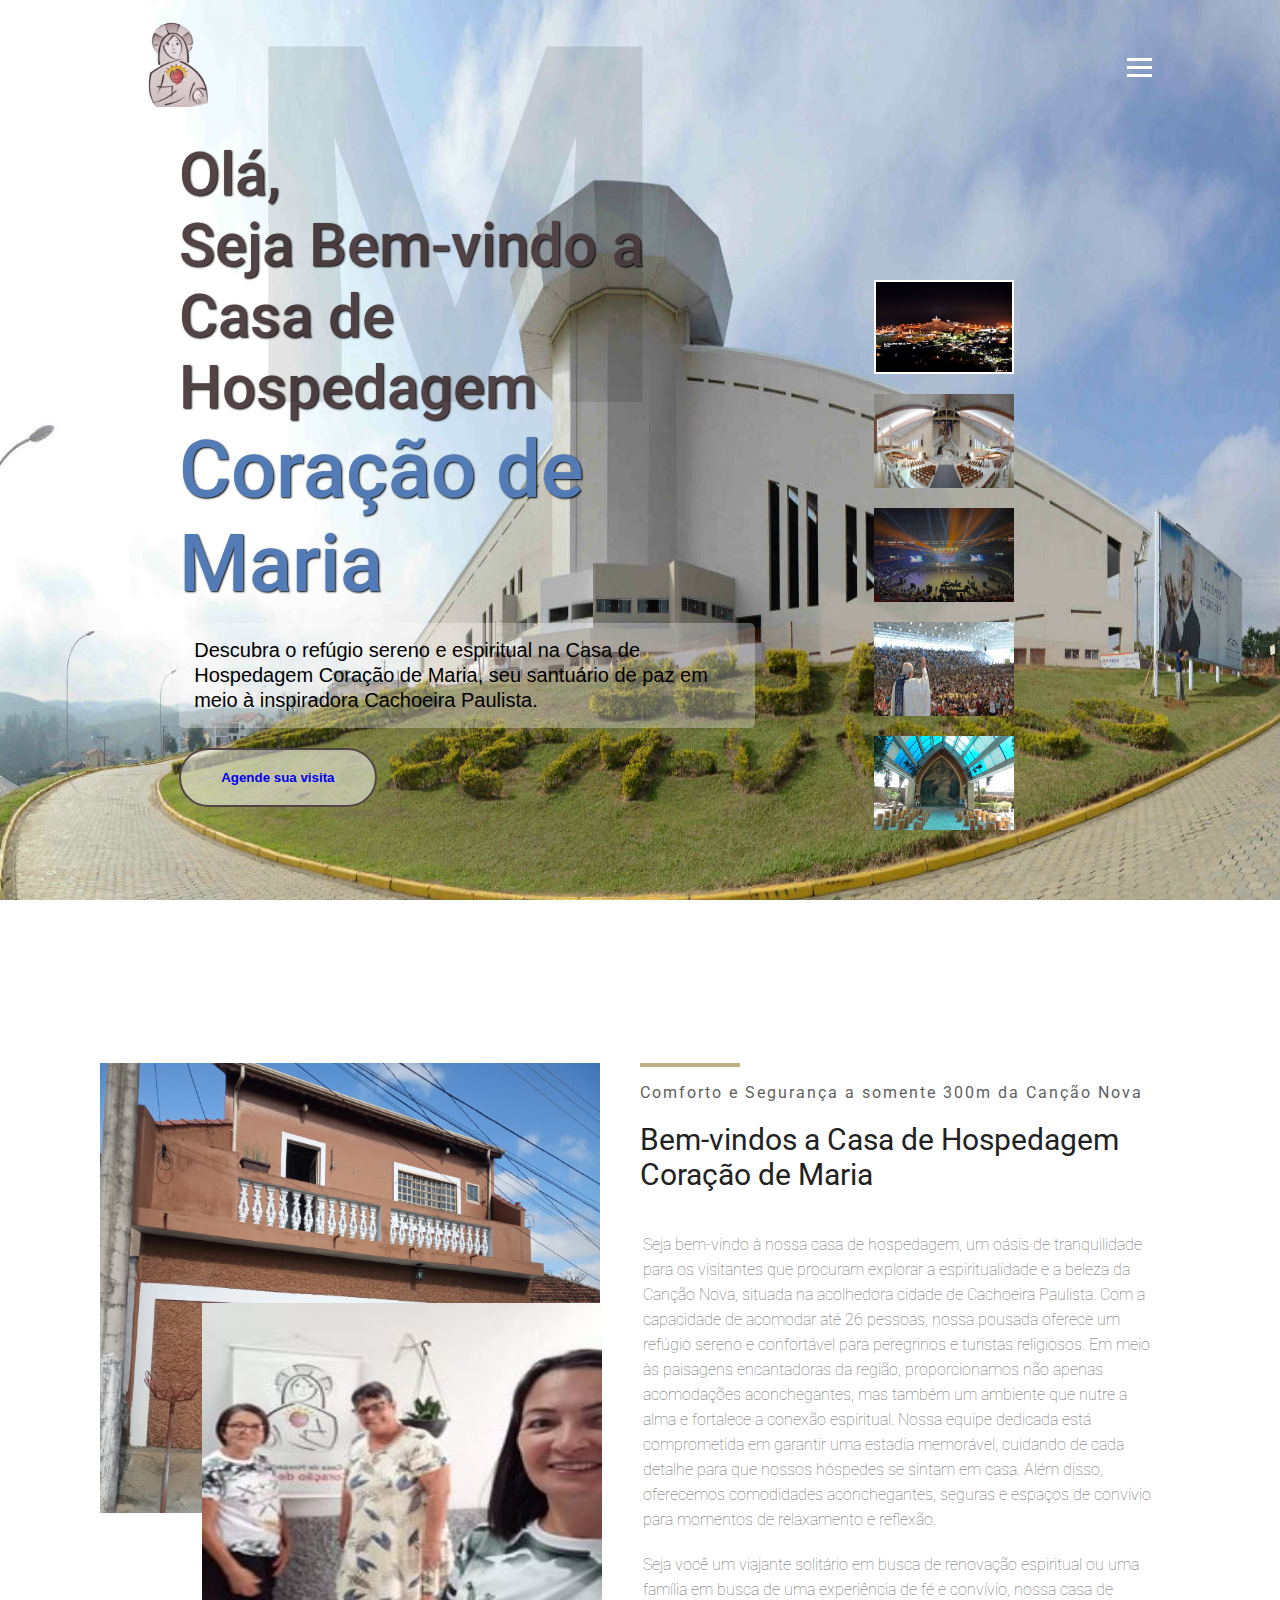
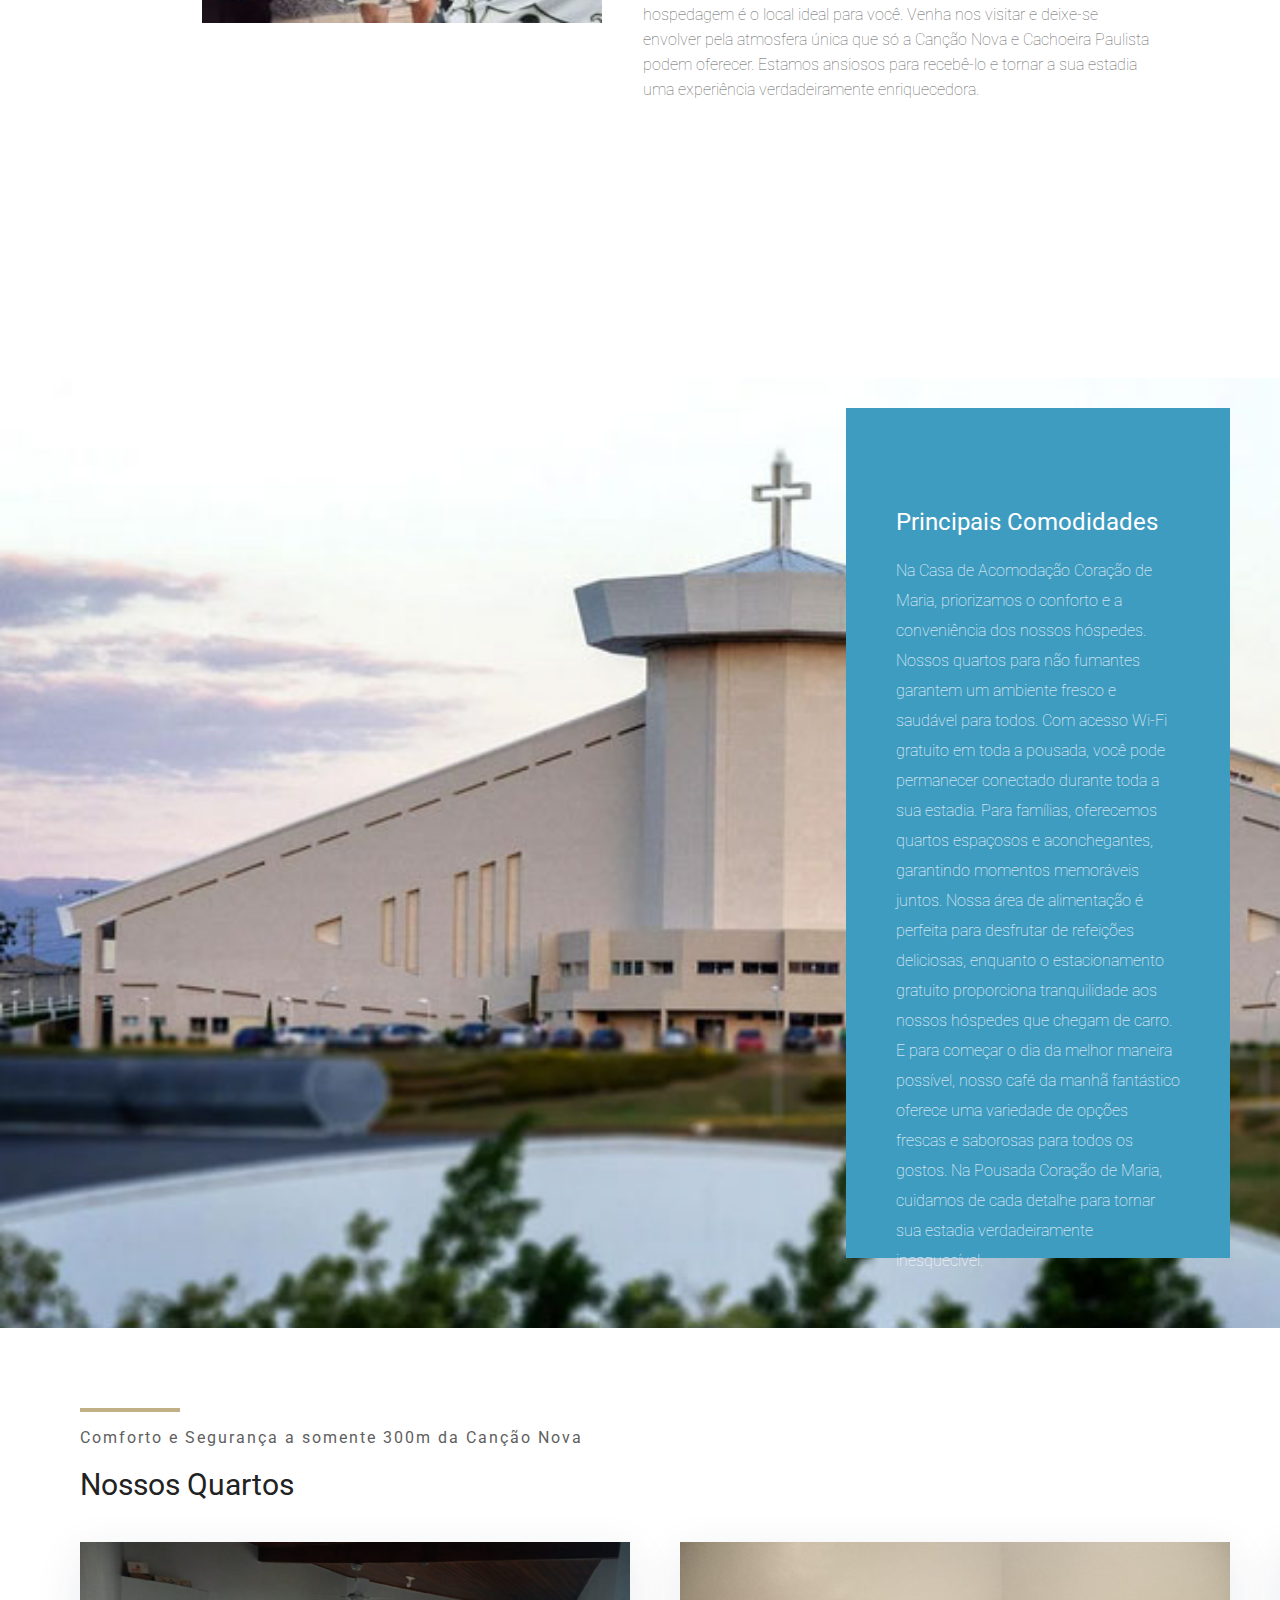
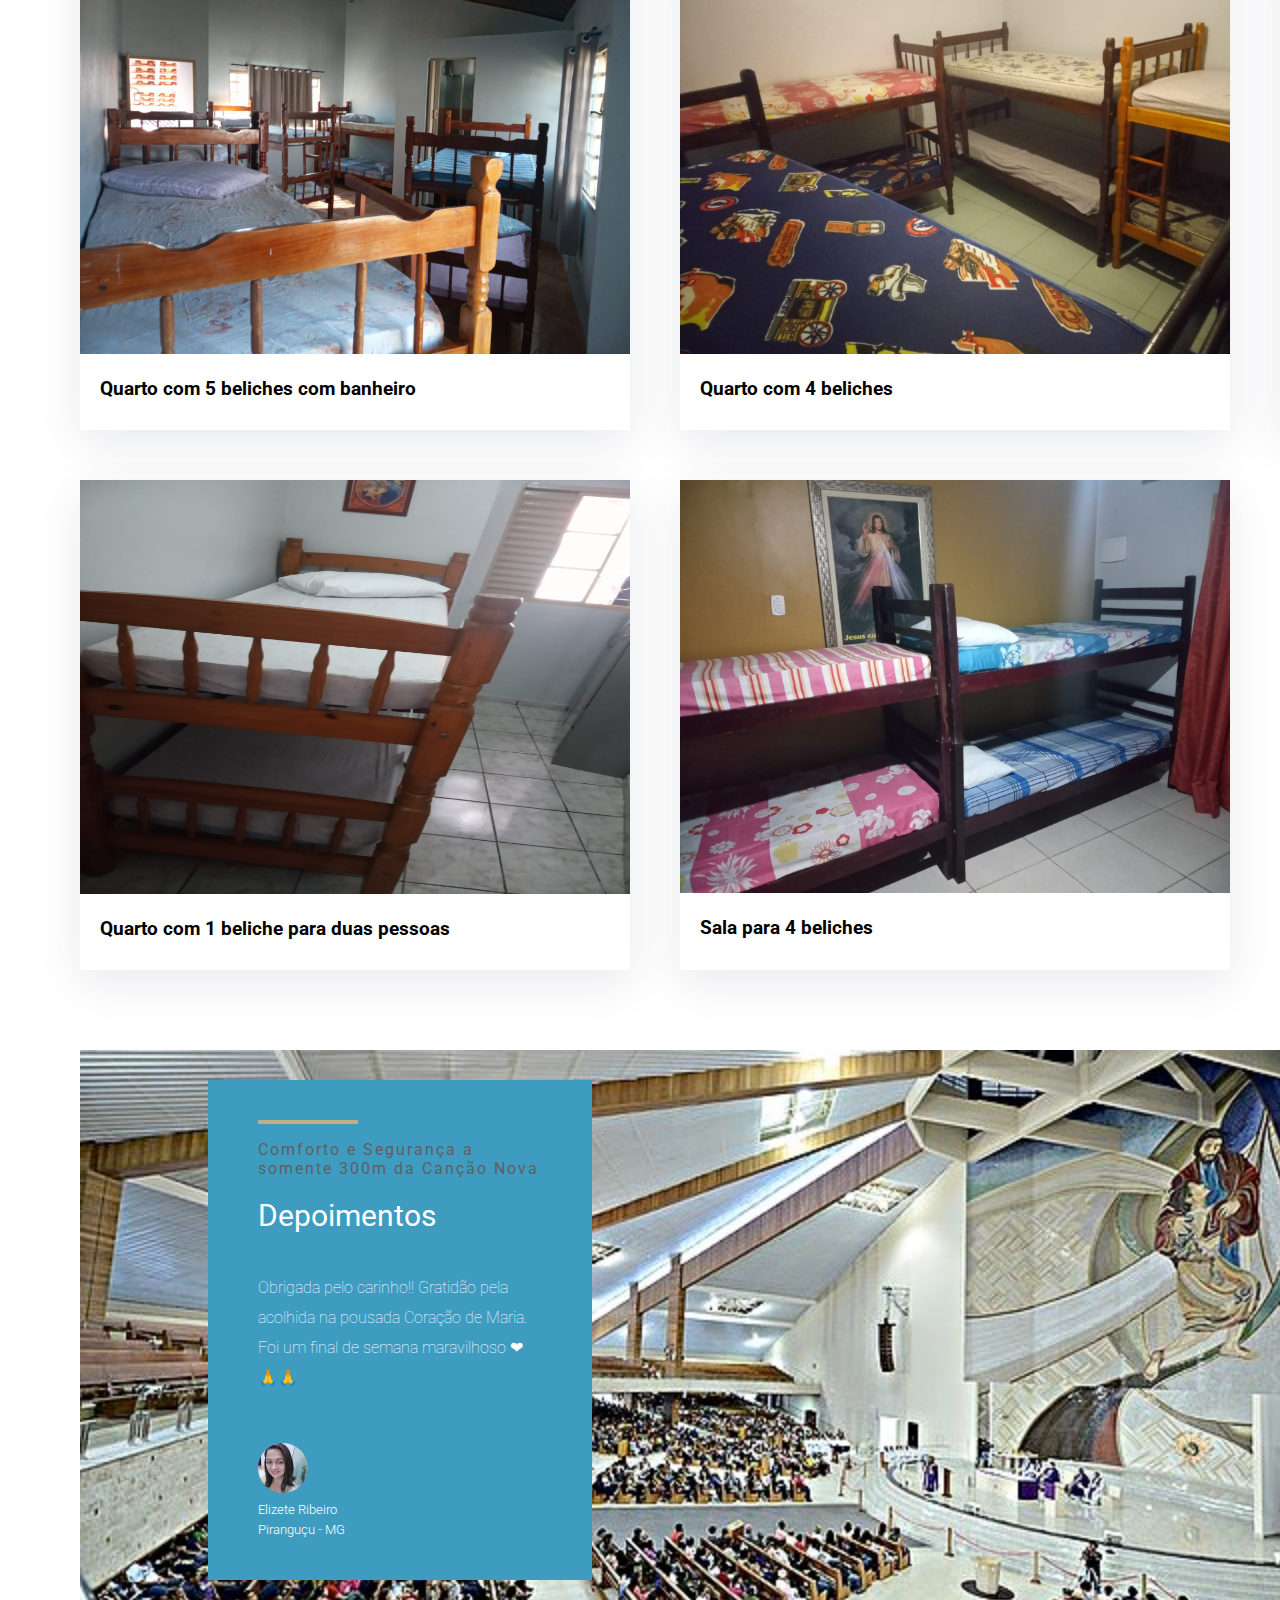
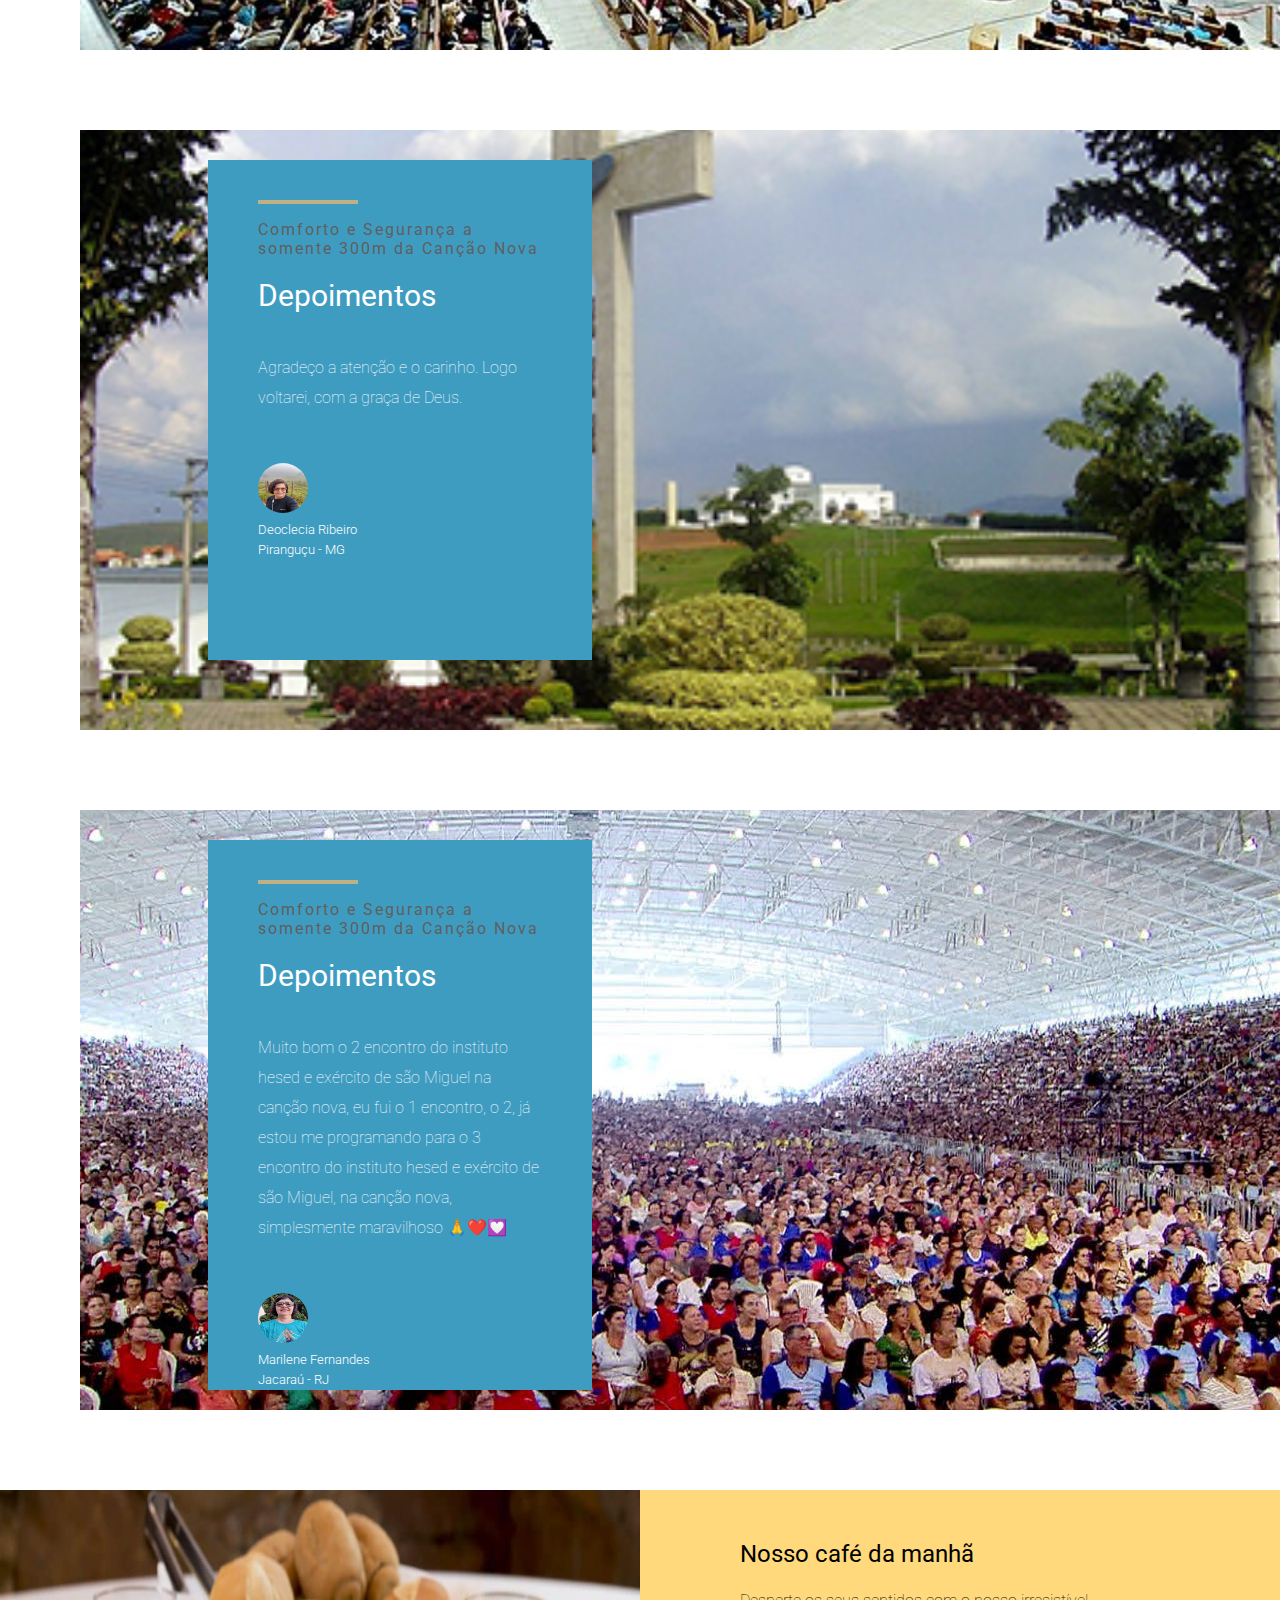
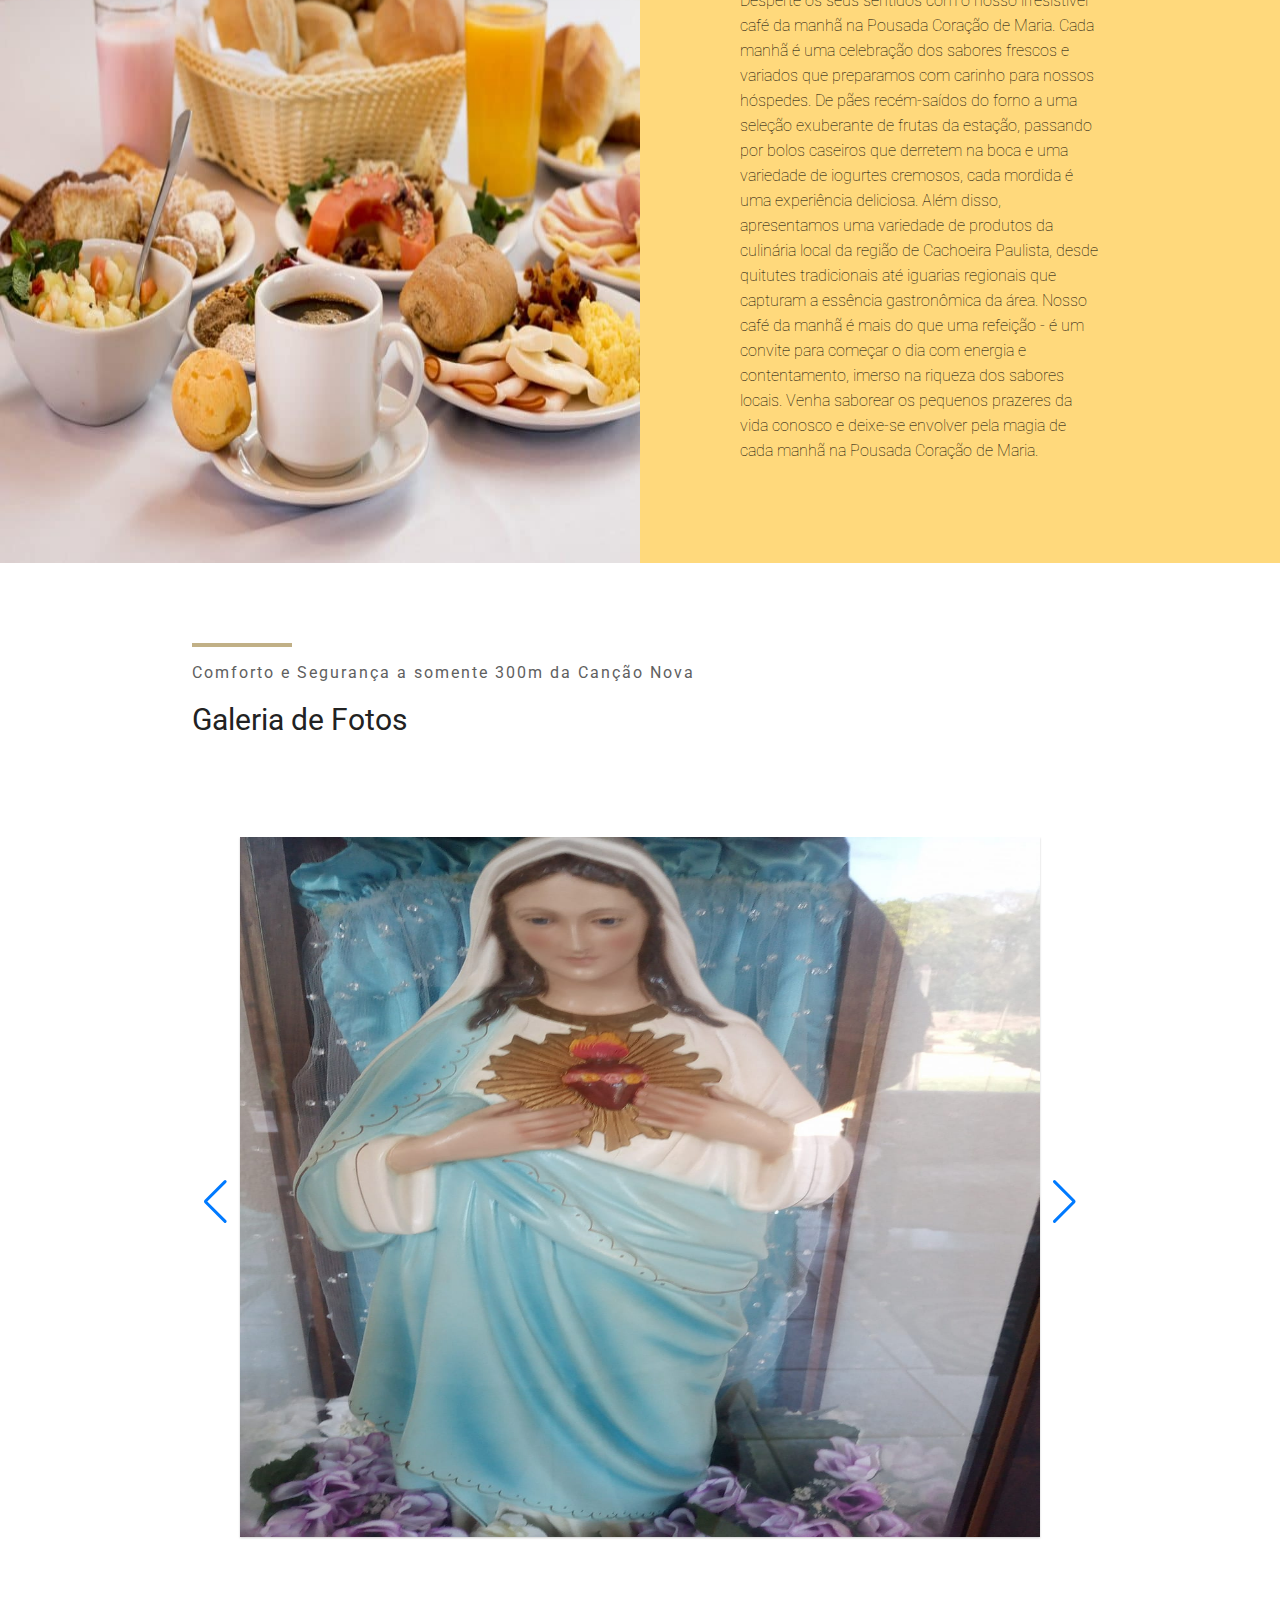
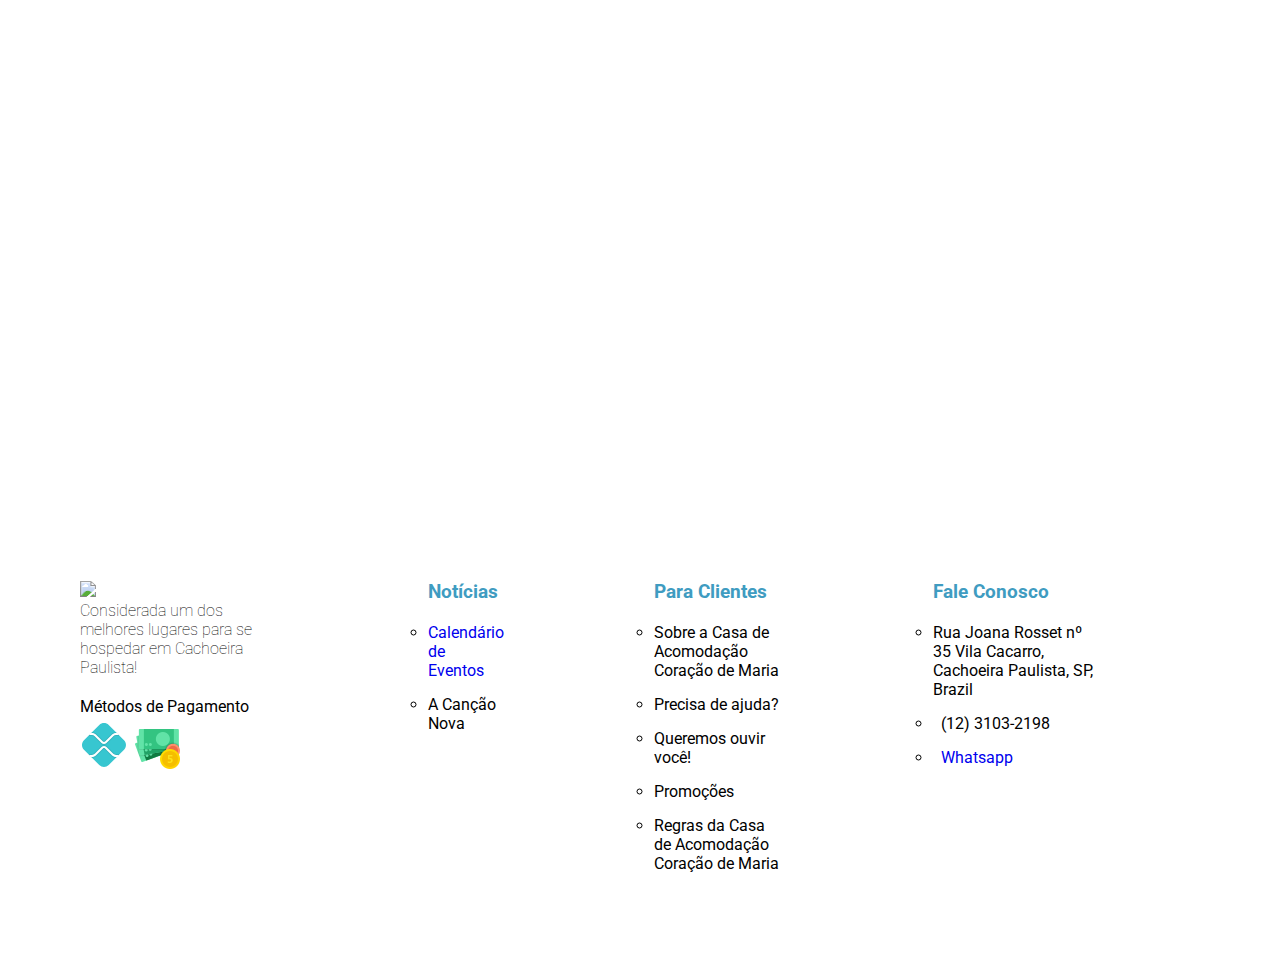
==== commit 2e933041: "Link whatsapp in the bottom of the page and remove email section" ====
--- a/index.html
+++ b/index.html
@@ -80,10 +80,8 @@
               Cachoeira Paulista.
             </p>
 
-            <!-- 551231032198 -->
-
             <button>
-              <a href="https://wa.me/5512997673127">Agende sua visita</a>
+              <a href="https://wa.me/551231032198">Agende sua visita</a>
             </button>
           </div>
         </div>
@@ -679,17 +677,19 @@
               Rua Joana Rosset nº 35 Vila Cacarro, Cachoeira Paulista, SP,
               Brazil
             </li>
-            <li>
+            <!-- <li>
               <i class="far fa-envelope"></i
               ><span class="contact-numbers">demoexample@gmail.com</span>
-            </li>
+            </li> -->
             <li>
               <i class="fa-solid fa-phone"></i
               ><span class="contact-numbers">(12) 3103-2198</span>
             </li>
             <li>
               <i class="fa-brands fa-whatsapp"></i
-              ><span class="contact-numbers">Whatsapp</span>
+              ><span class="contact-numbers"
+                ><a href="https://wa.me/551231032198">Whatsapp</a></span
+              >
             </li>
             <!-- <li><i class="far fa-comments"></i>24/ 7 Customer Services</li> -->
           </ul>
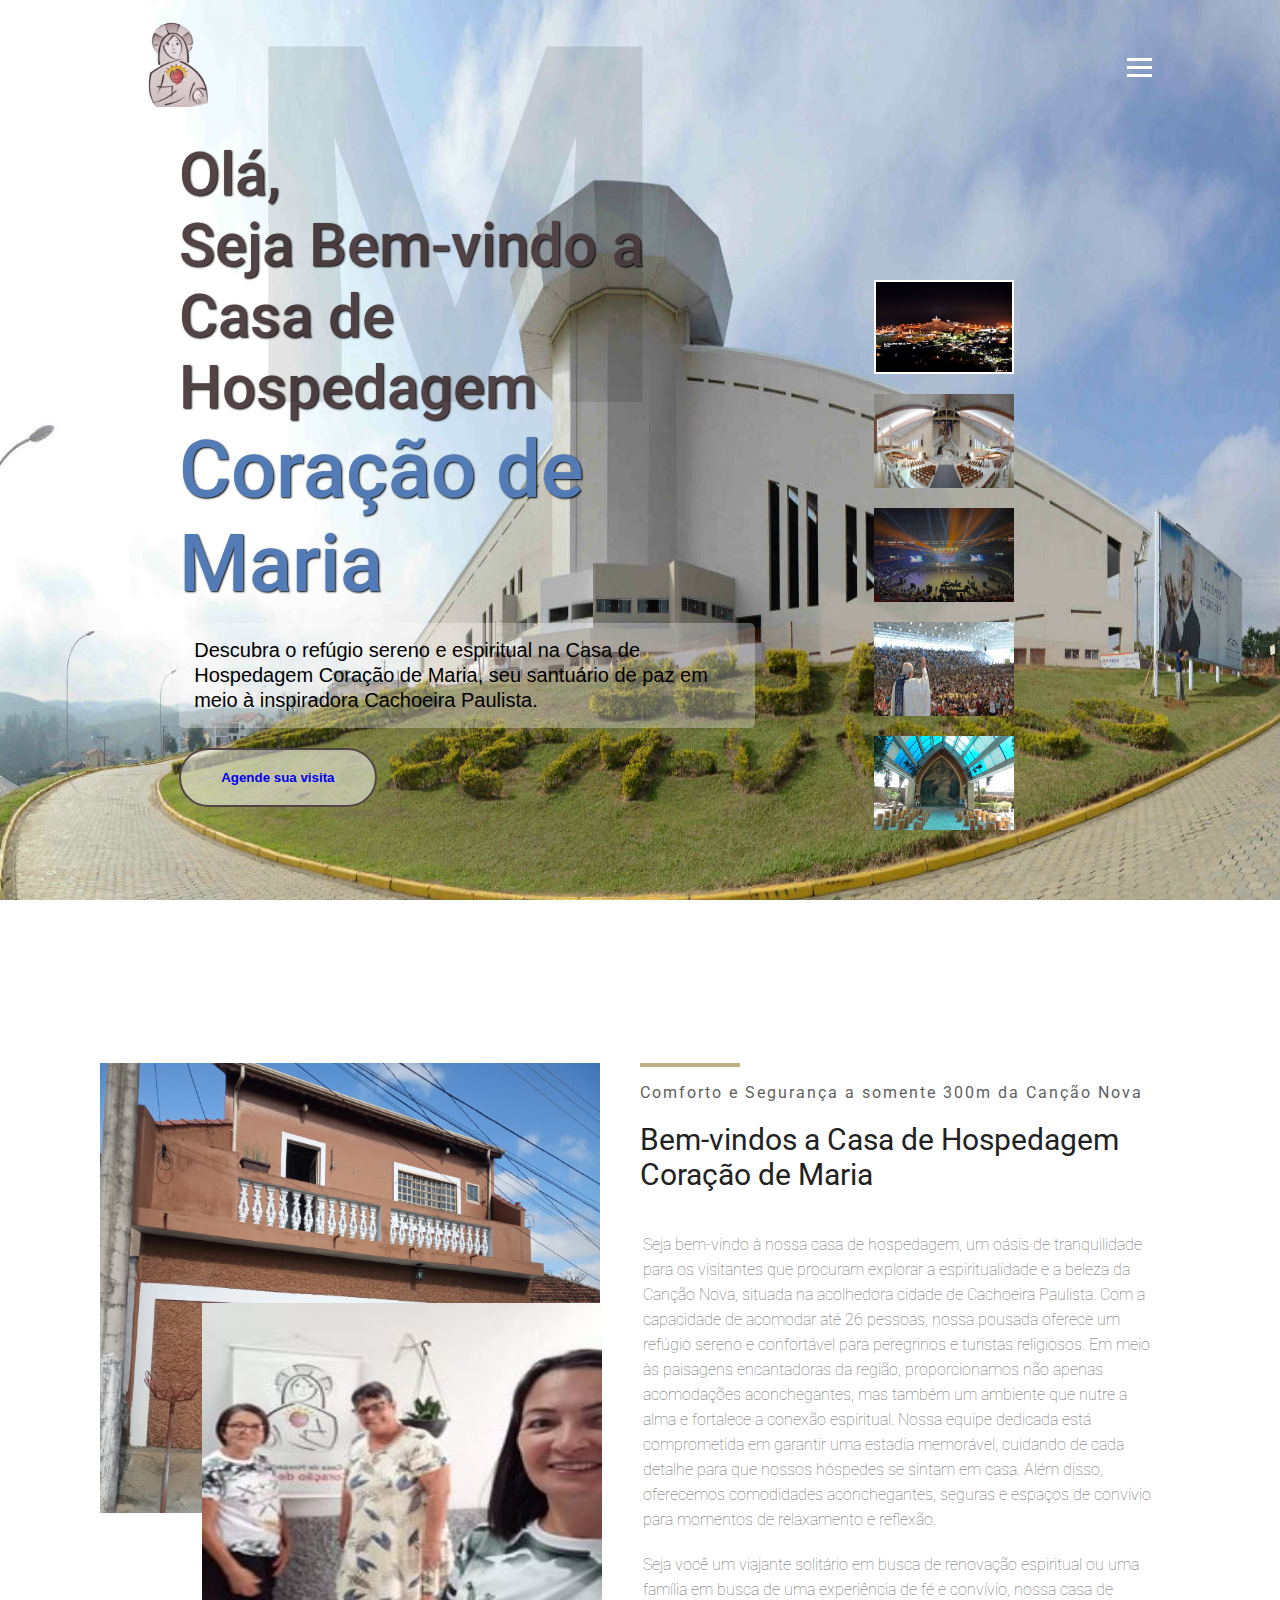
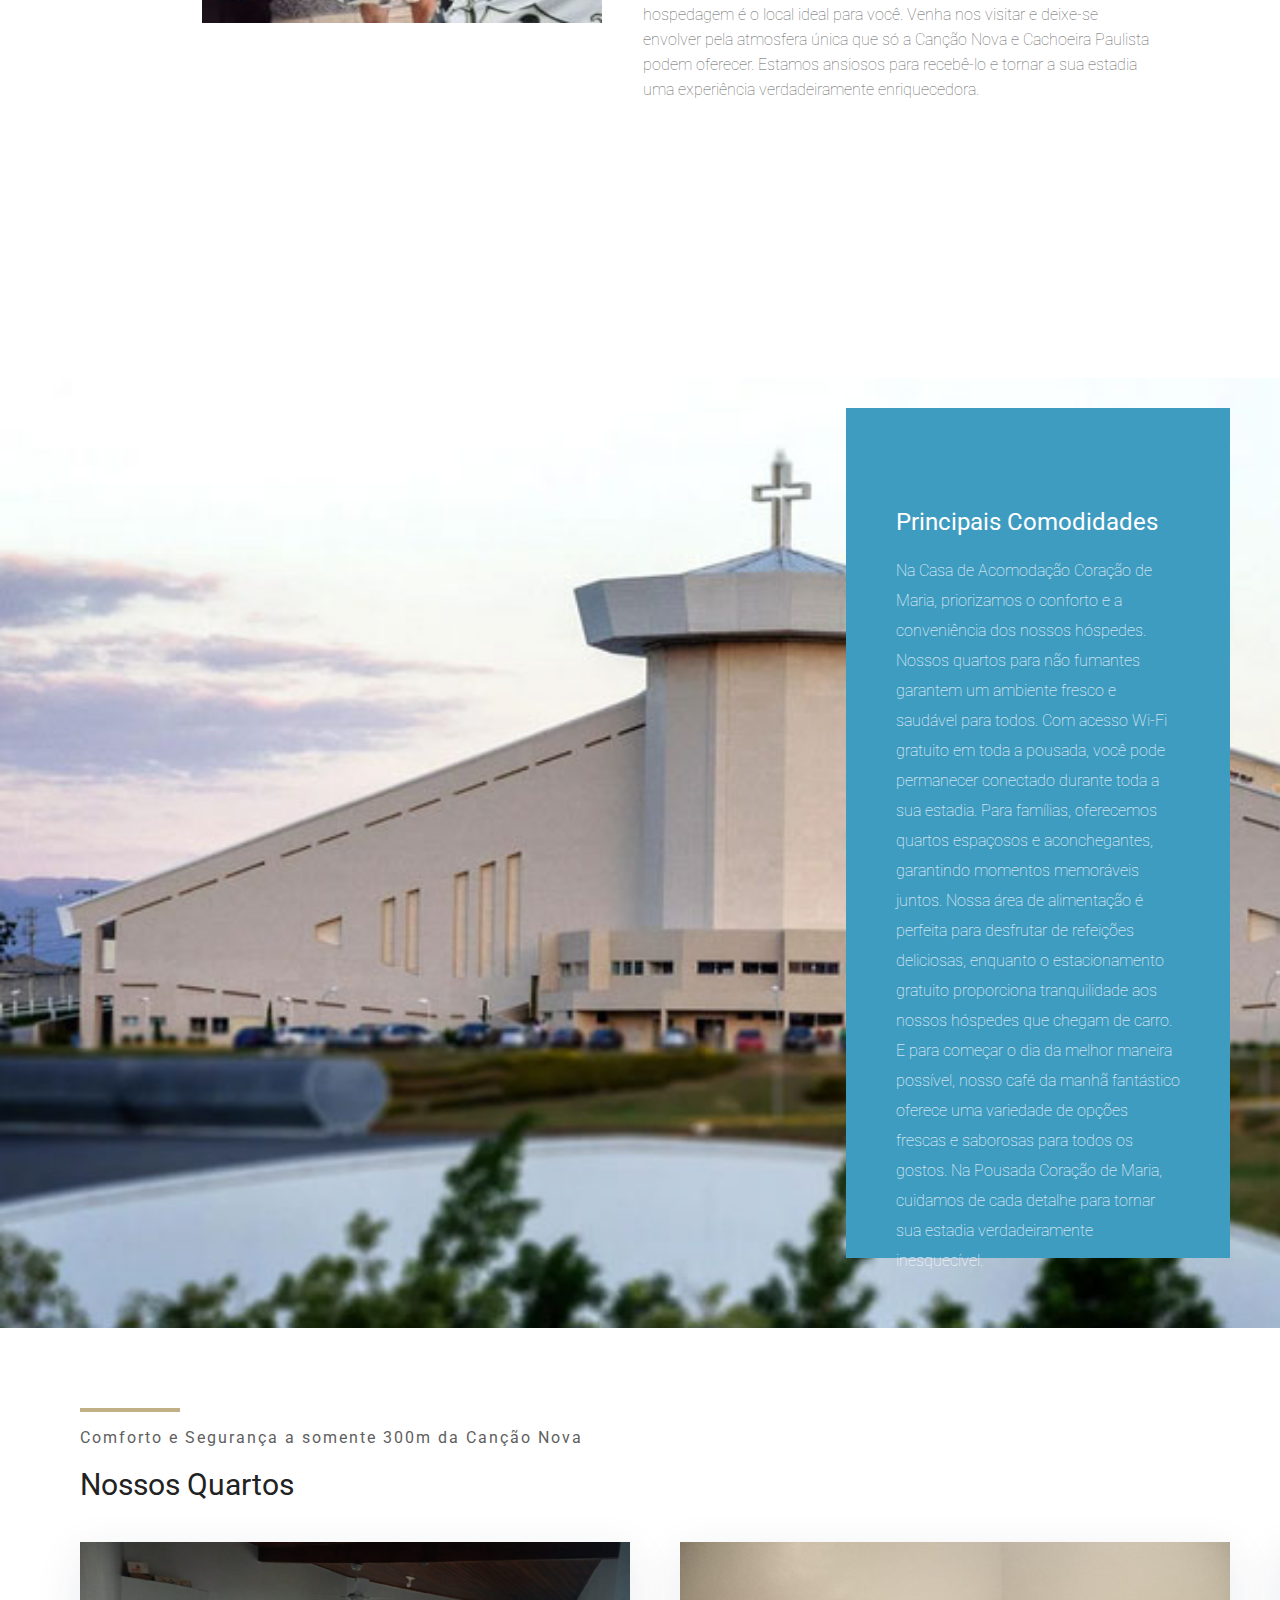
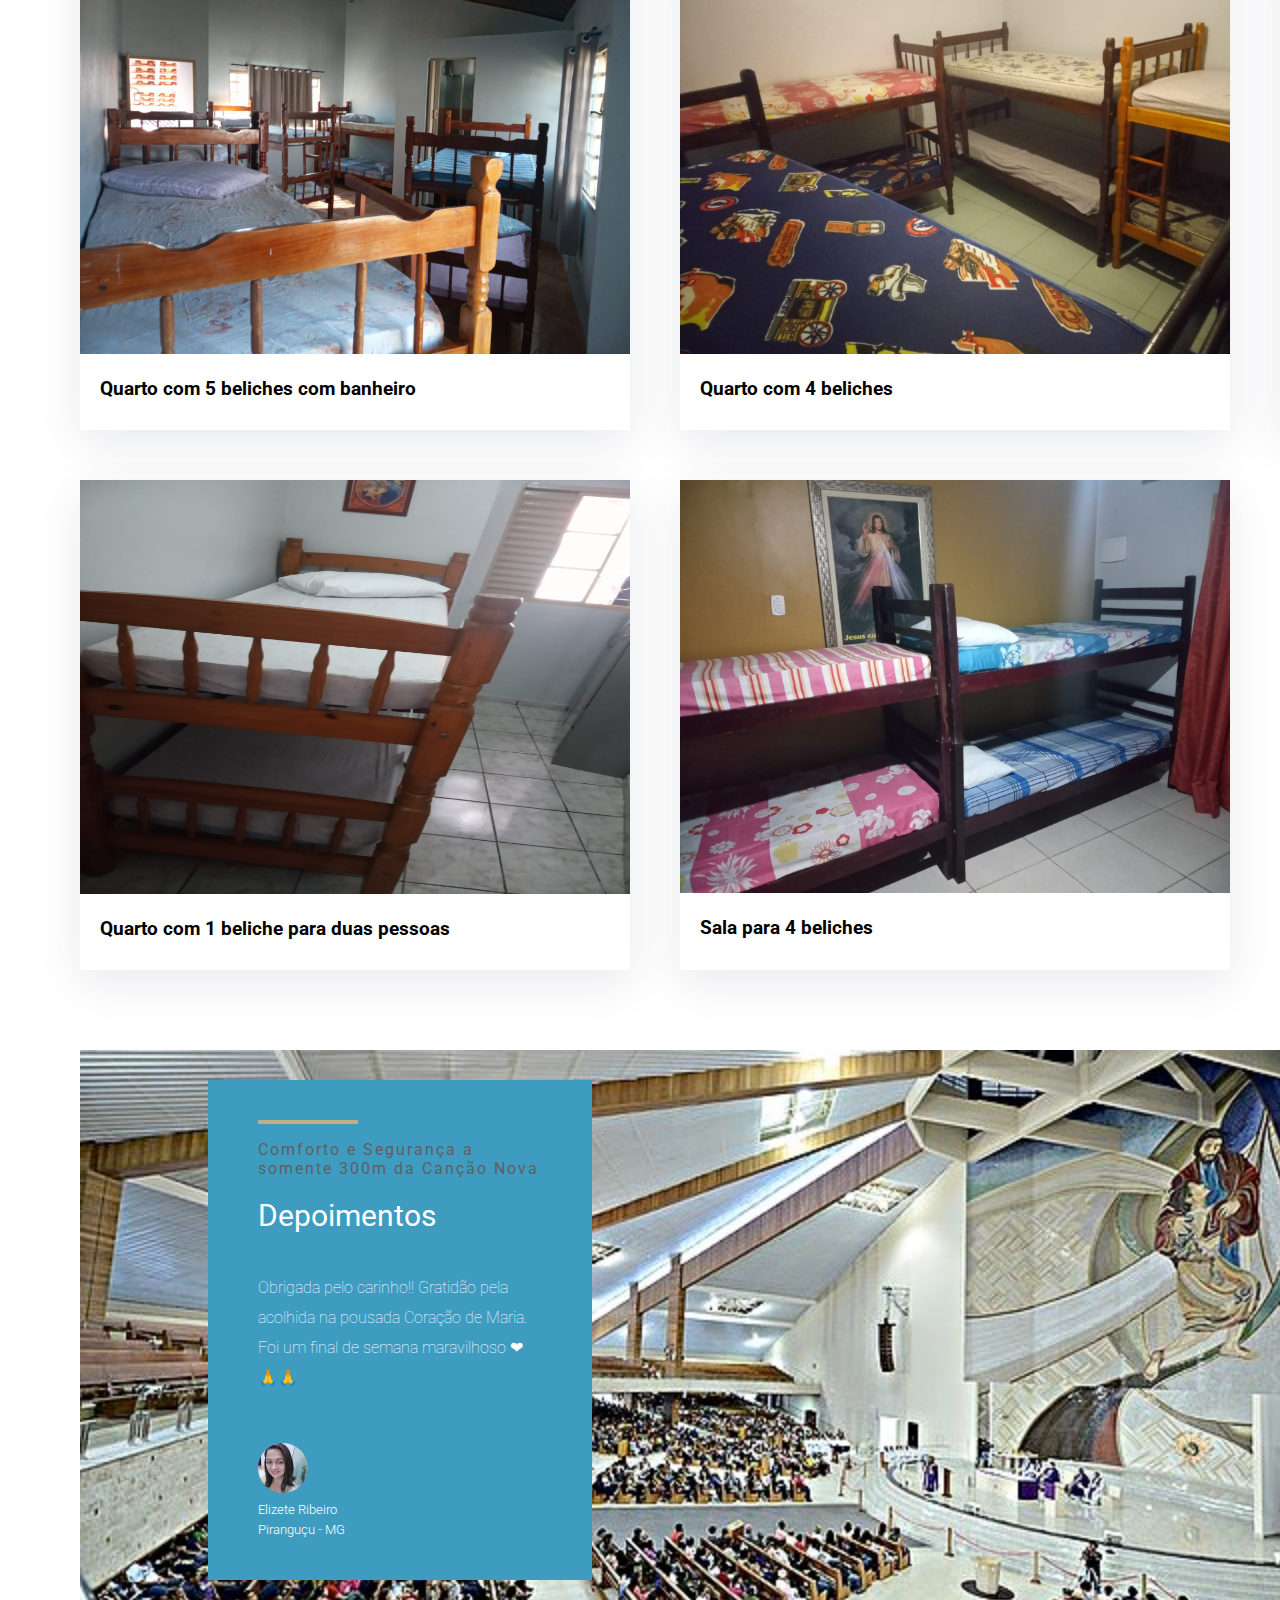
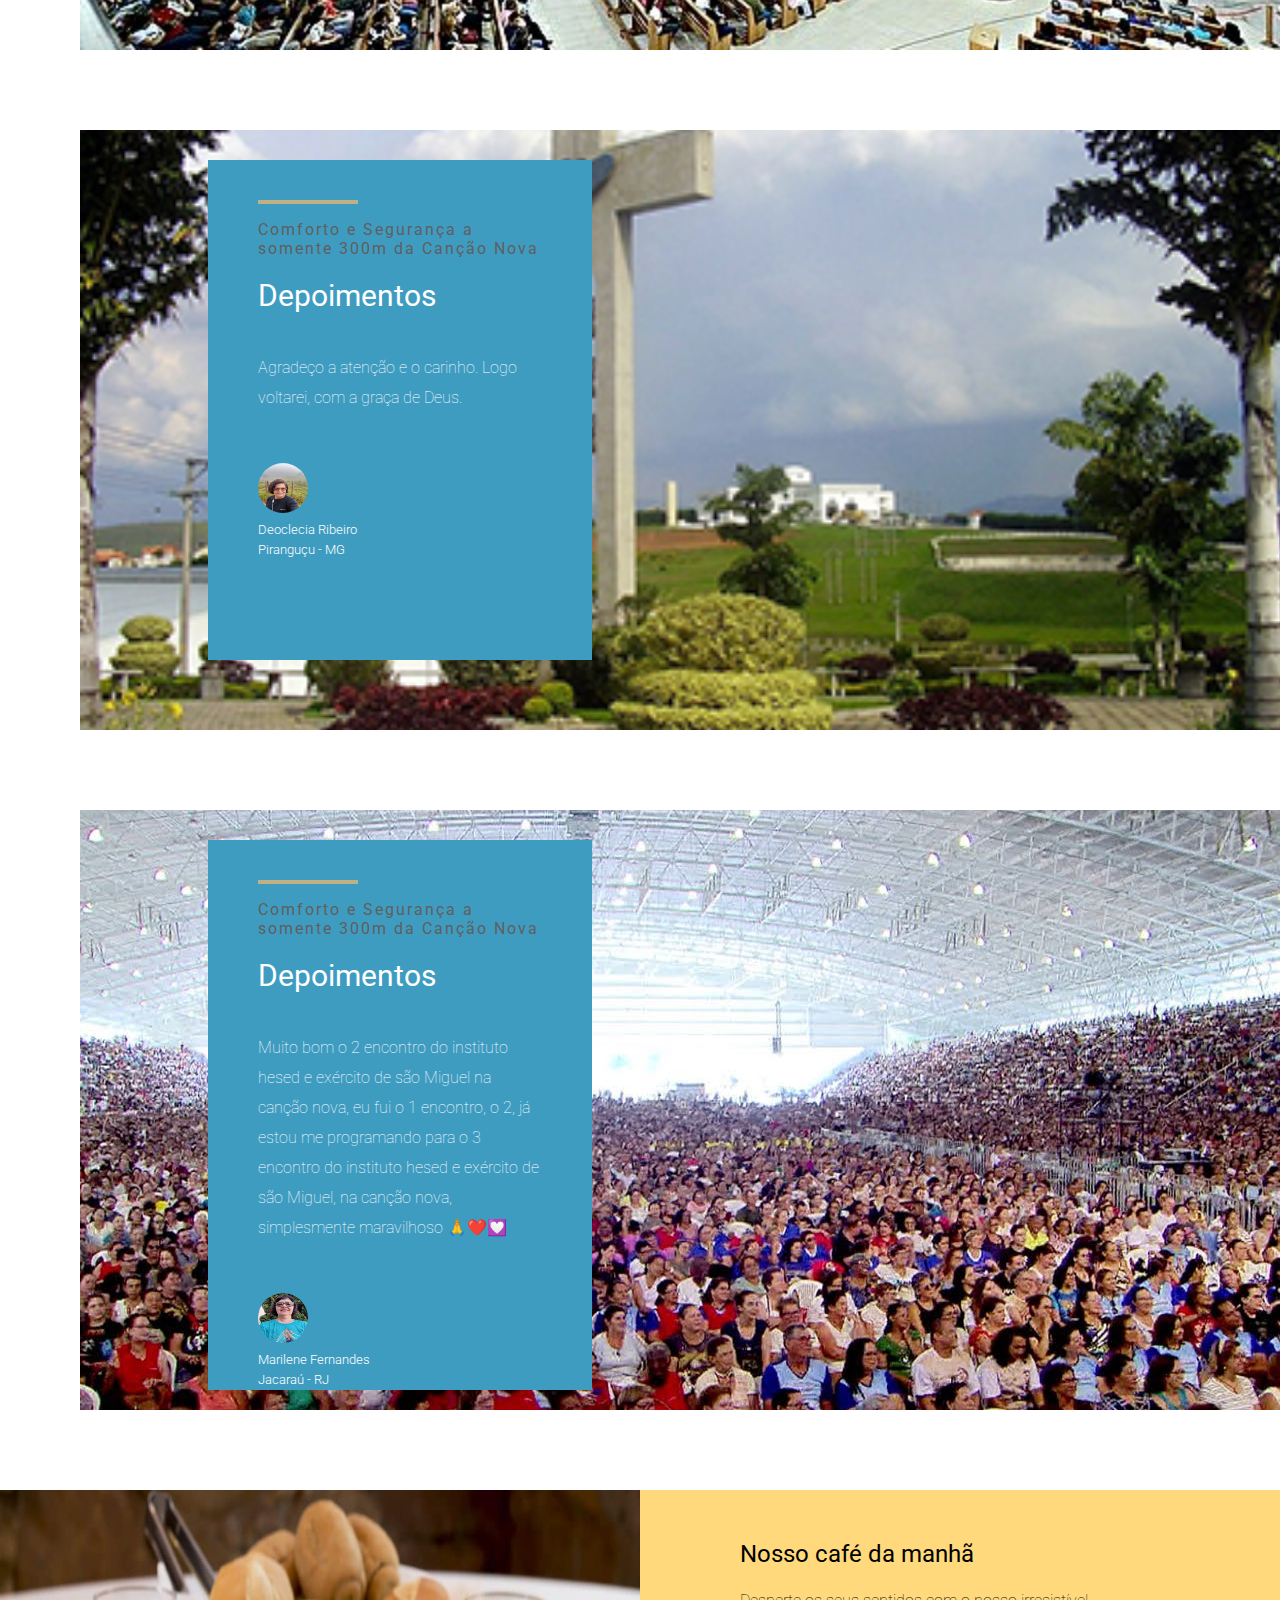
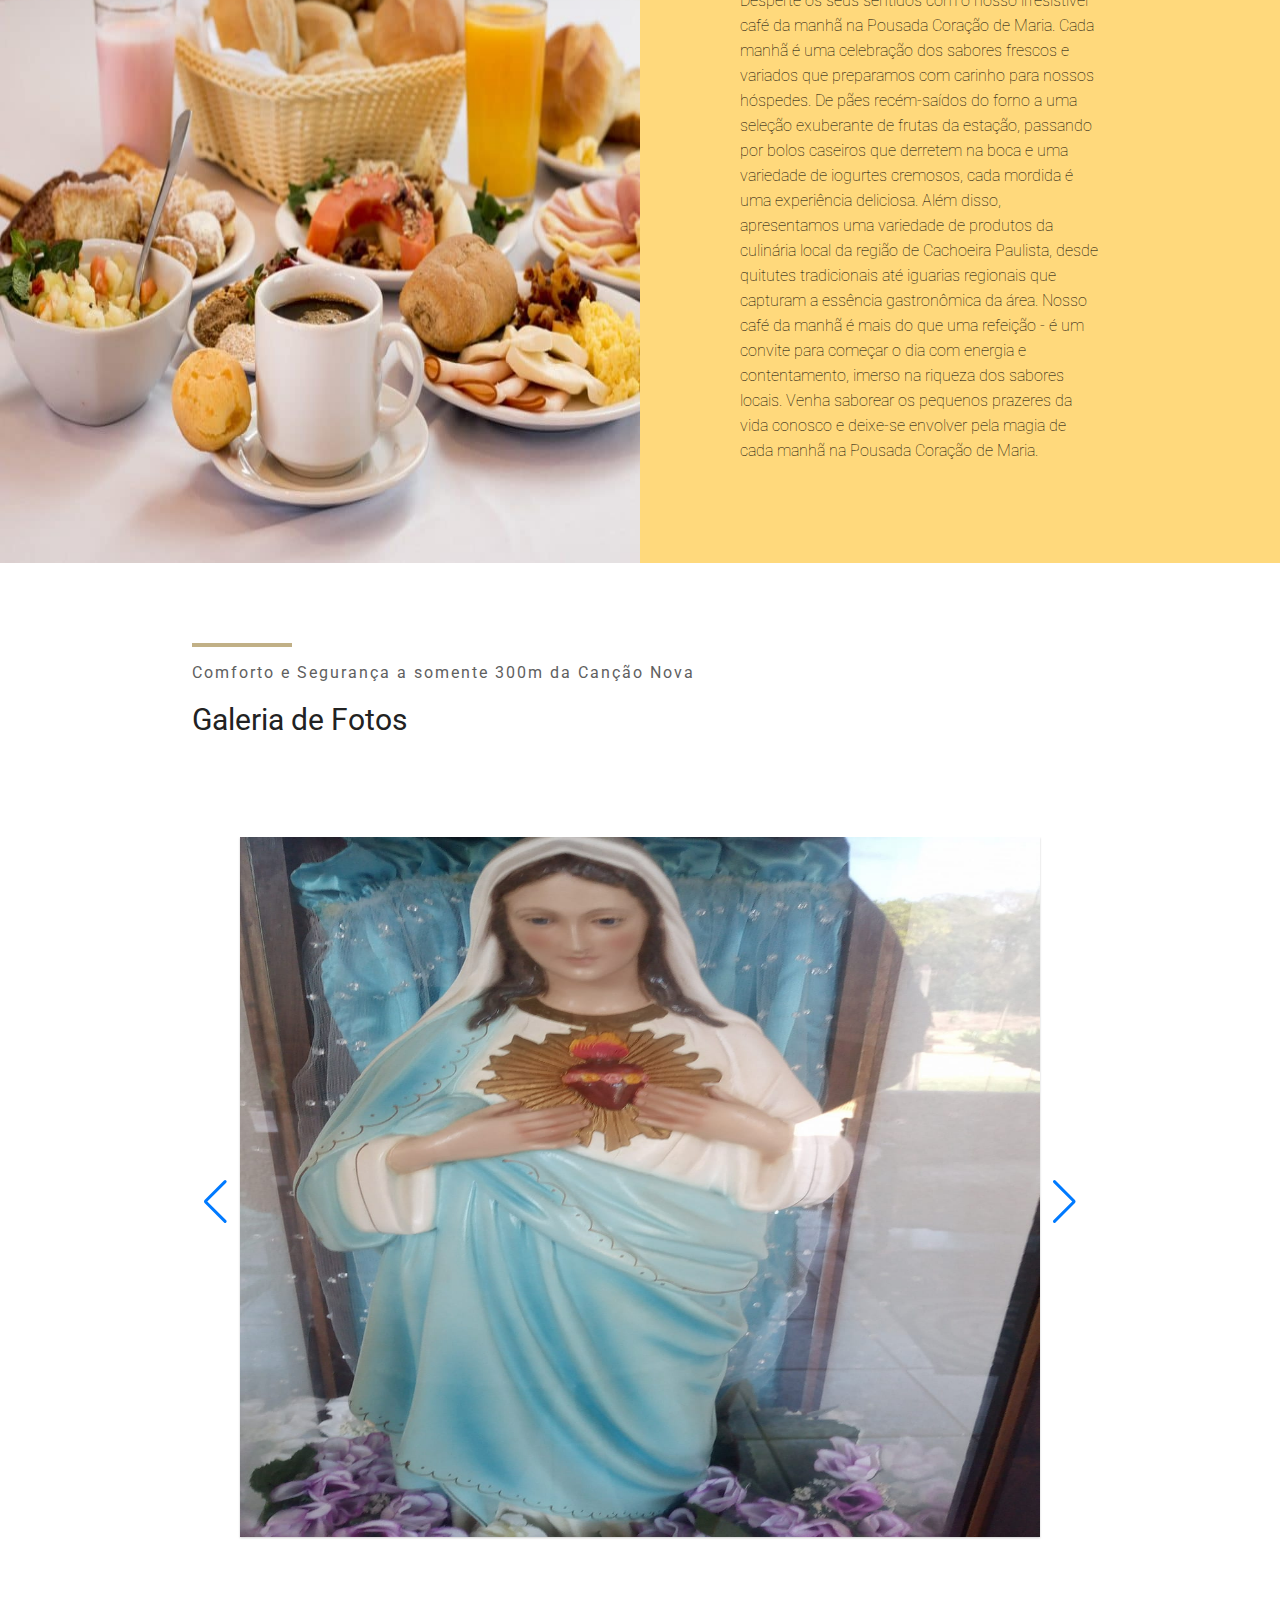
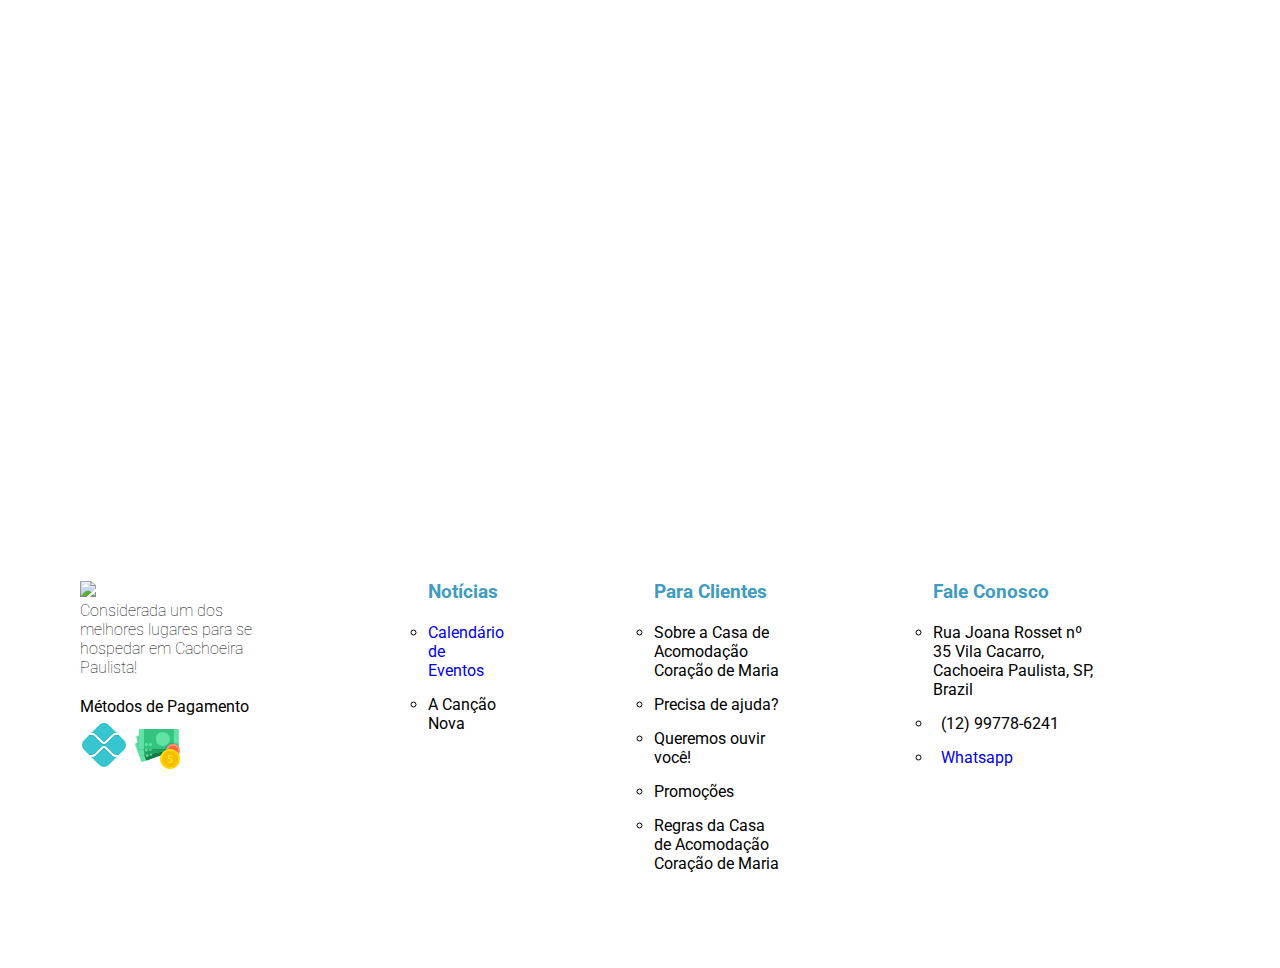
==== commit e79124bc: "Change phone number in contact section" ====
--- a/index.html
+++ b/index.html
@@ -81,7 +81,9 @@
             </p>
 
             <button>
-              <a href="https://wa.me/551231032198">Agende sua visita</a>
+              <a href="https://wa.me/5512997786241" target="_blank"
+                >Agende sua visita</a
+              >
             </button>
           </div>
         </div>
@@ -683,12 +685,14 @@
             </li> -->
             <li>
               <i class="fa-solid fa-phone"></i
-              ><span class="contact-numbers">(12) 3103-2198</span>
+              ><span class="contact-numbers">(12) 99778-6241</span>
             </li>
             <li>
               <i class="fa-brands fa-whatsapp"></i
               ><span class="contact-numbers"
-                ><a href="https://wa.me/551231032198">Whatsapp</a></span
+                ><a href="https://wa.me/5512997786241" target="_blank"
+                  >Whatsapp</a
+                ></span
               >
             </li>
             <!-- <li><i class="far fa-comments"></i>24/ 7 Customer Services</li> -->
--- a/style.css
+++ b/style.css
@@ -433,7 +433,7 @@
     width: 550px;
     height: 320px;
     /* display: none; */
-    top: 530px;
+    top: 580px;
     left: -70px;
   }
 
@@ -458,9 +458,9 @@
     width: 100%;
   }
 
-  .top {
+  /* .top {
     margin-top: 50%;
-  }
+  } */
 
   .sobre .image1 {
     width: 250px;
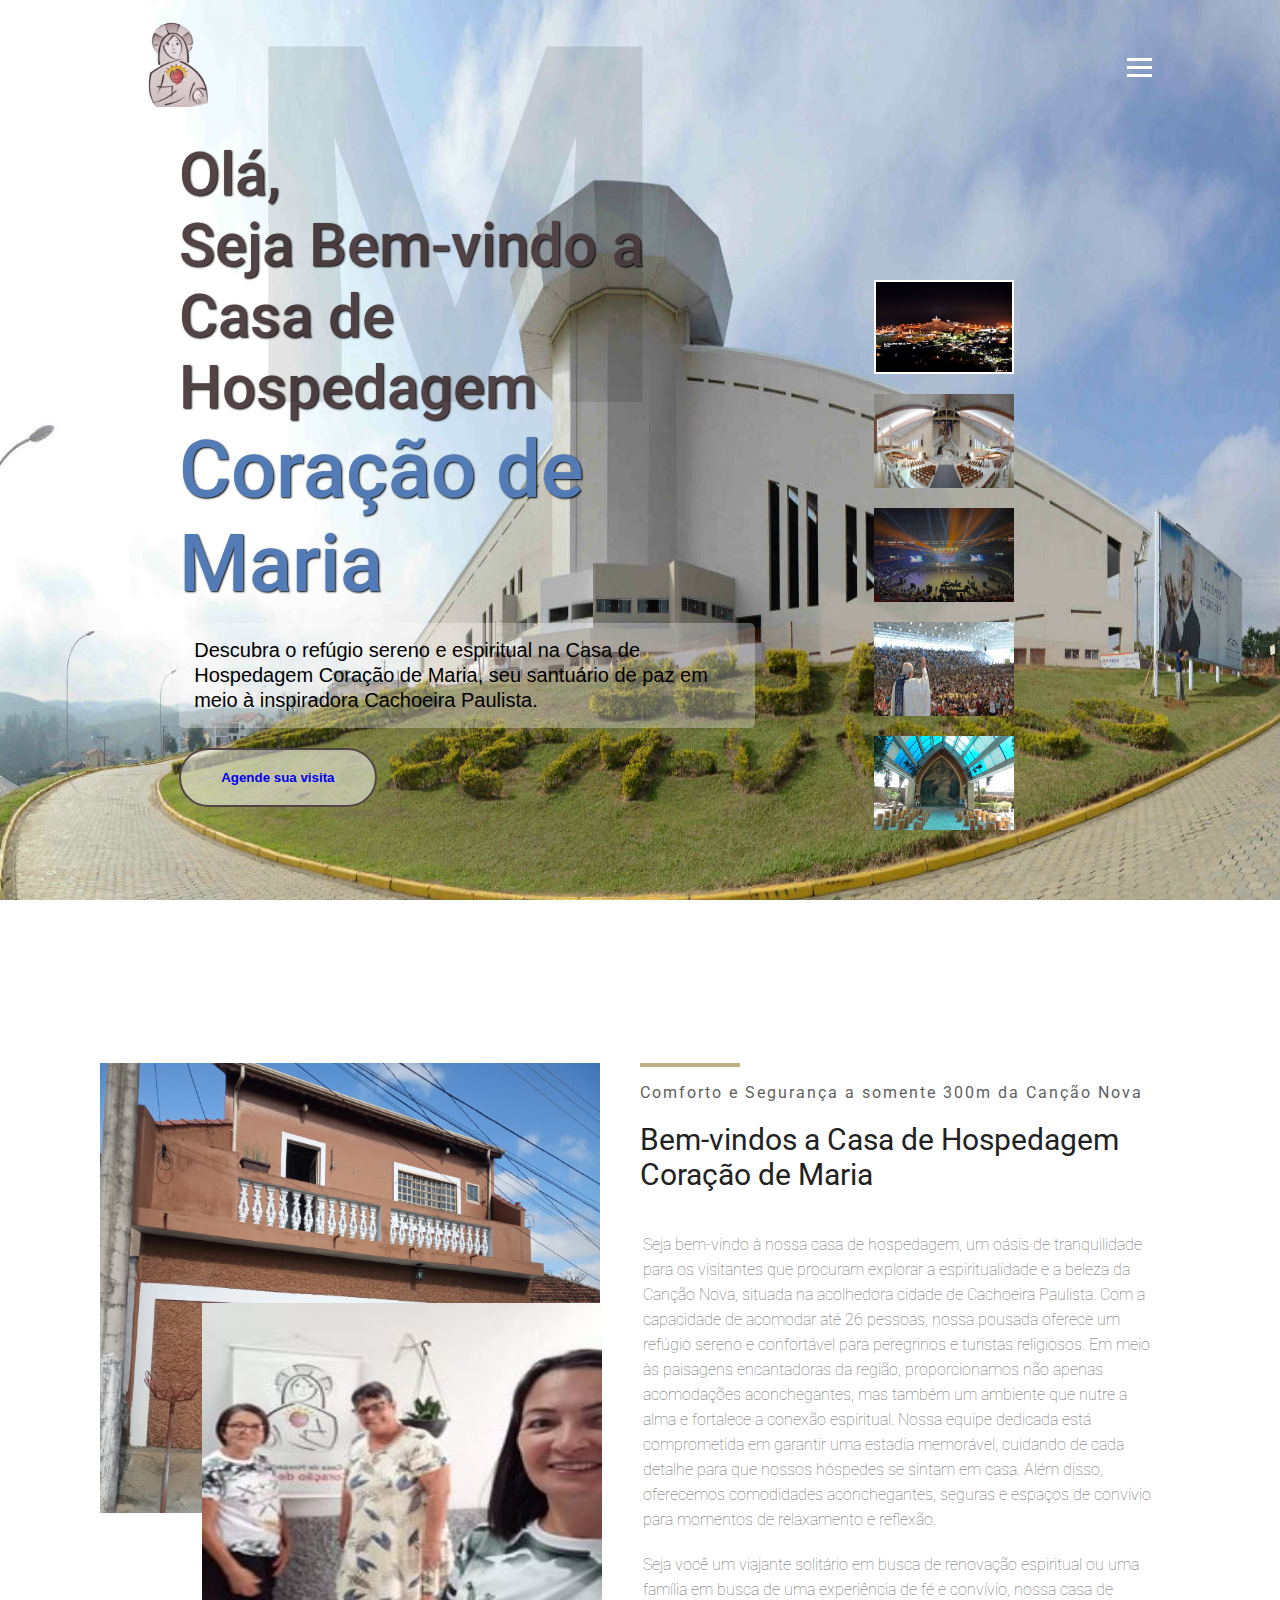
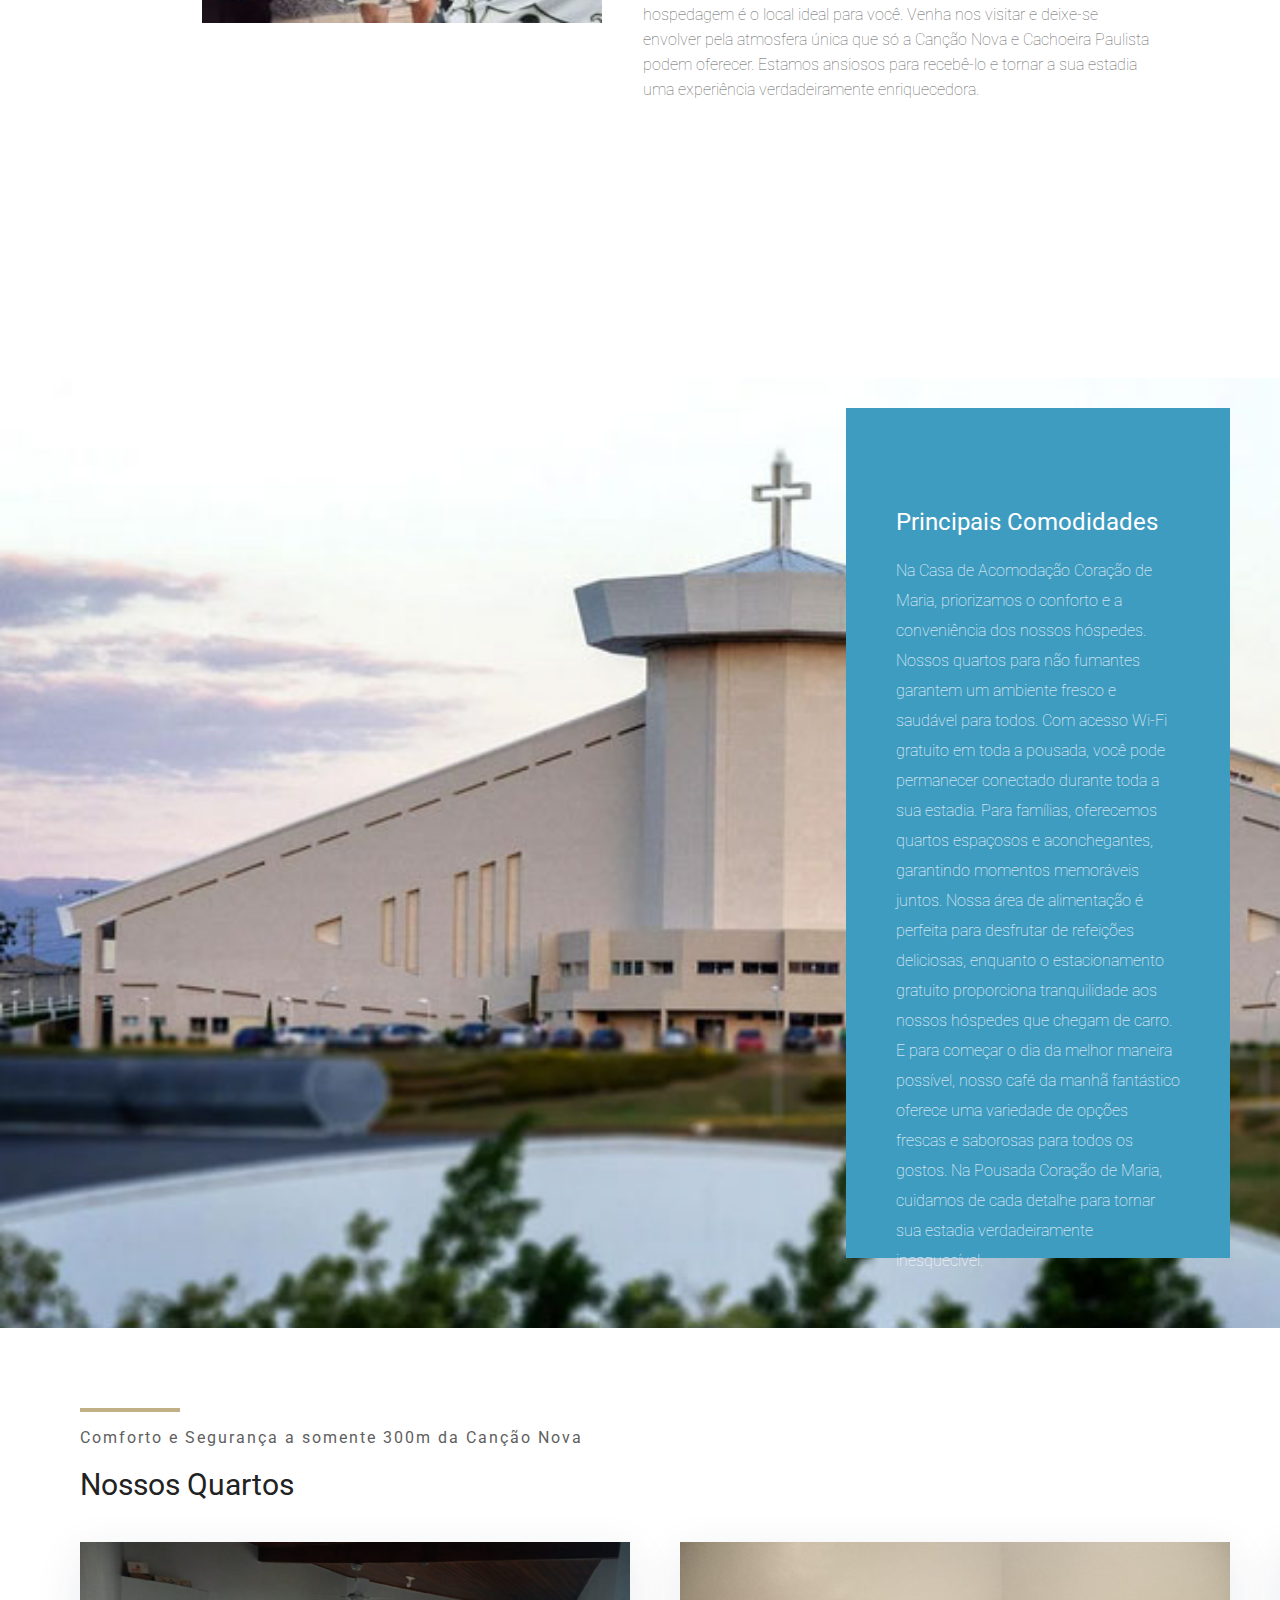
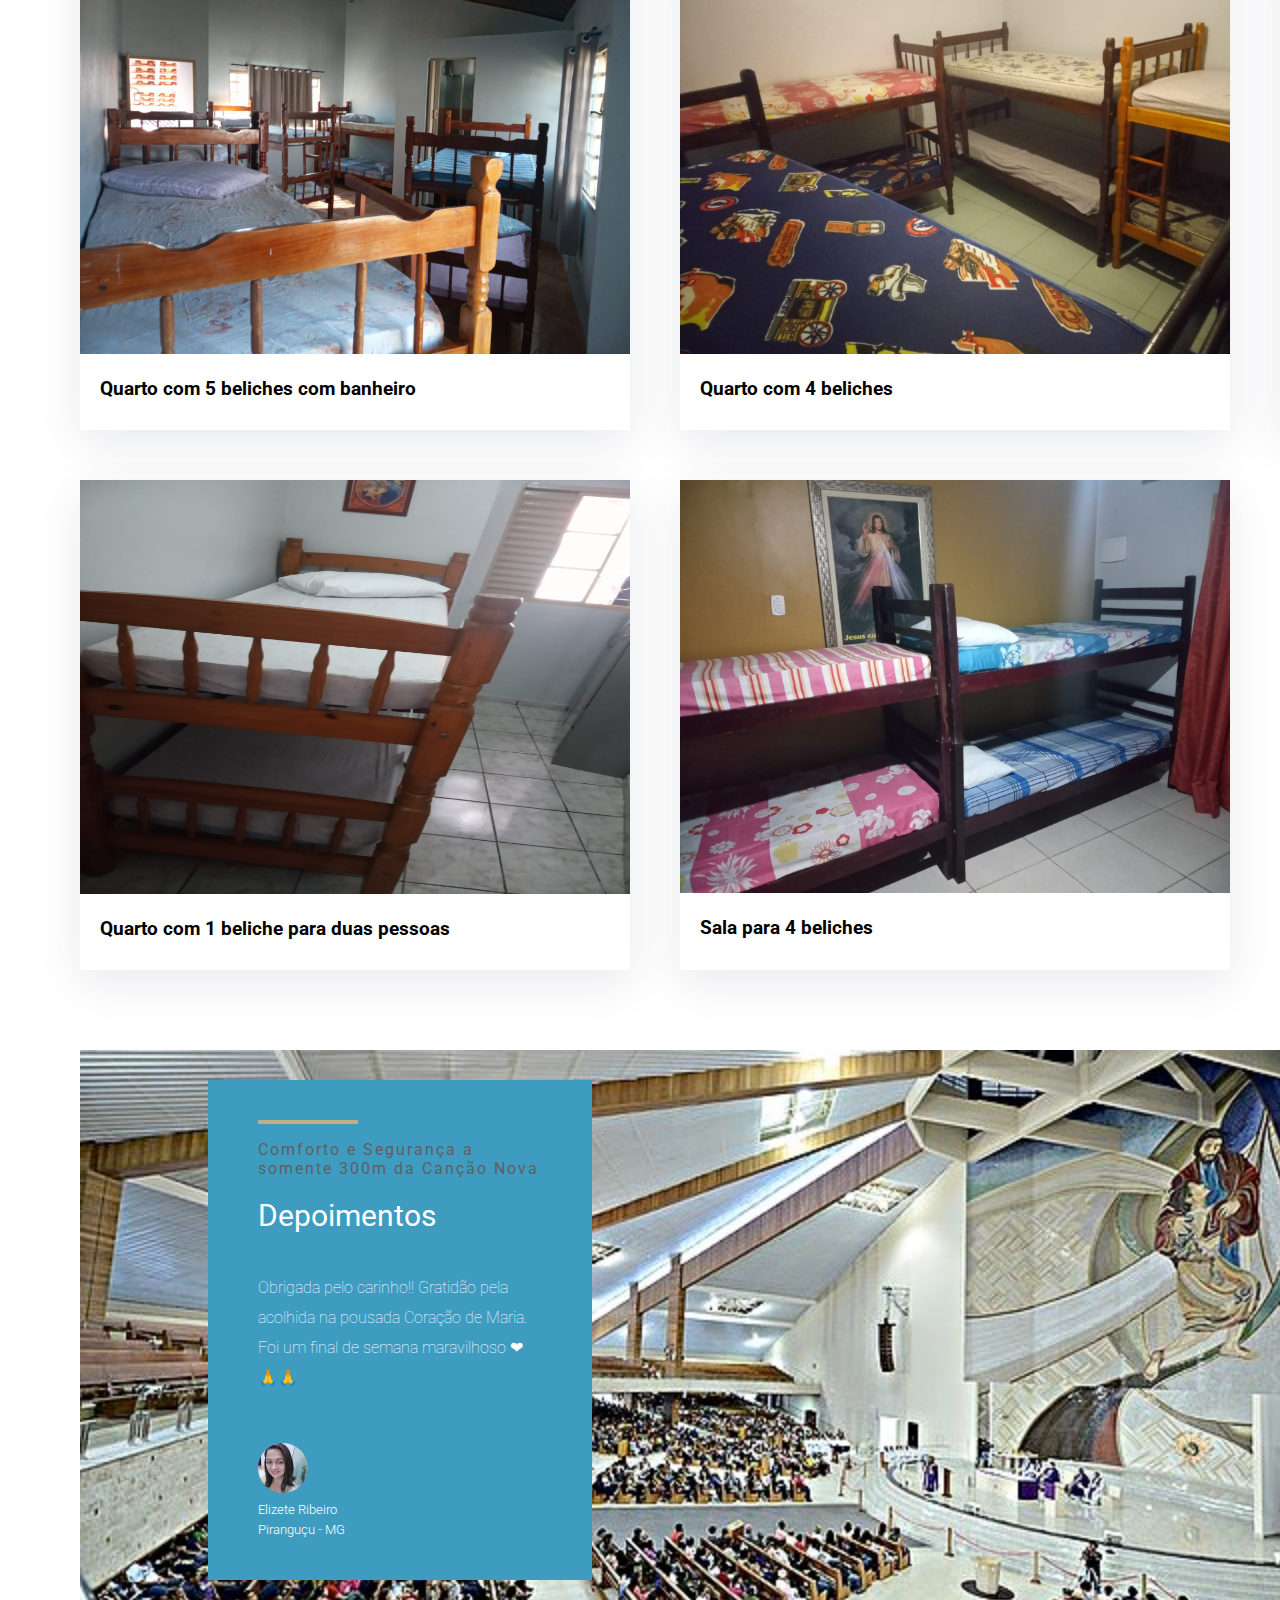
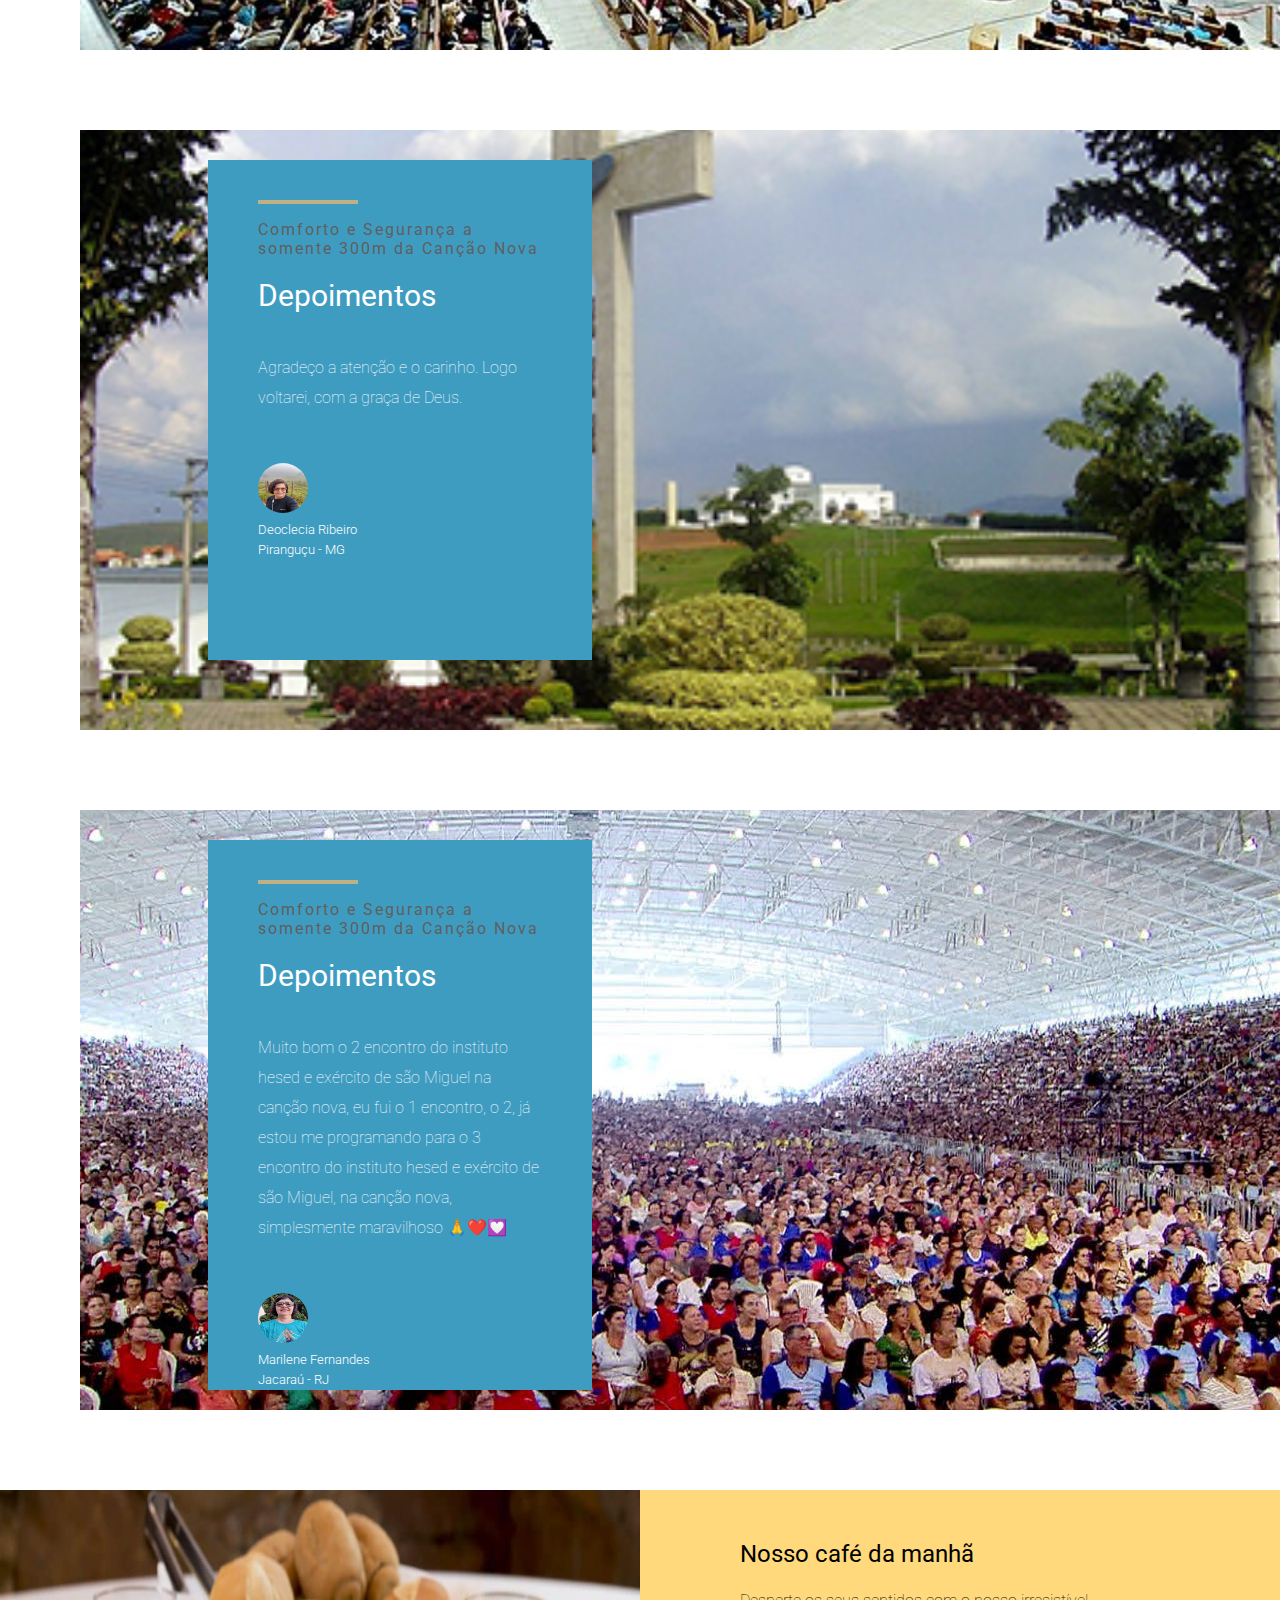
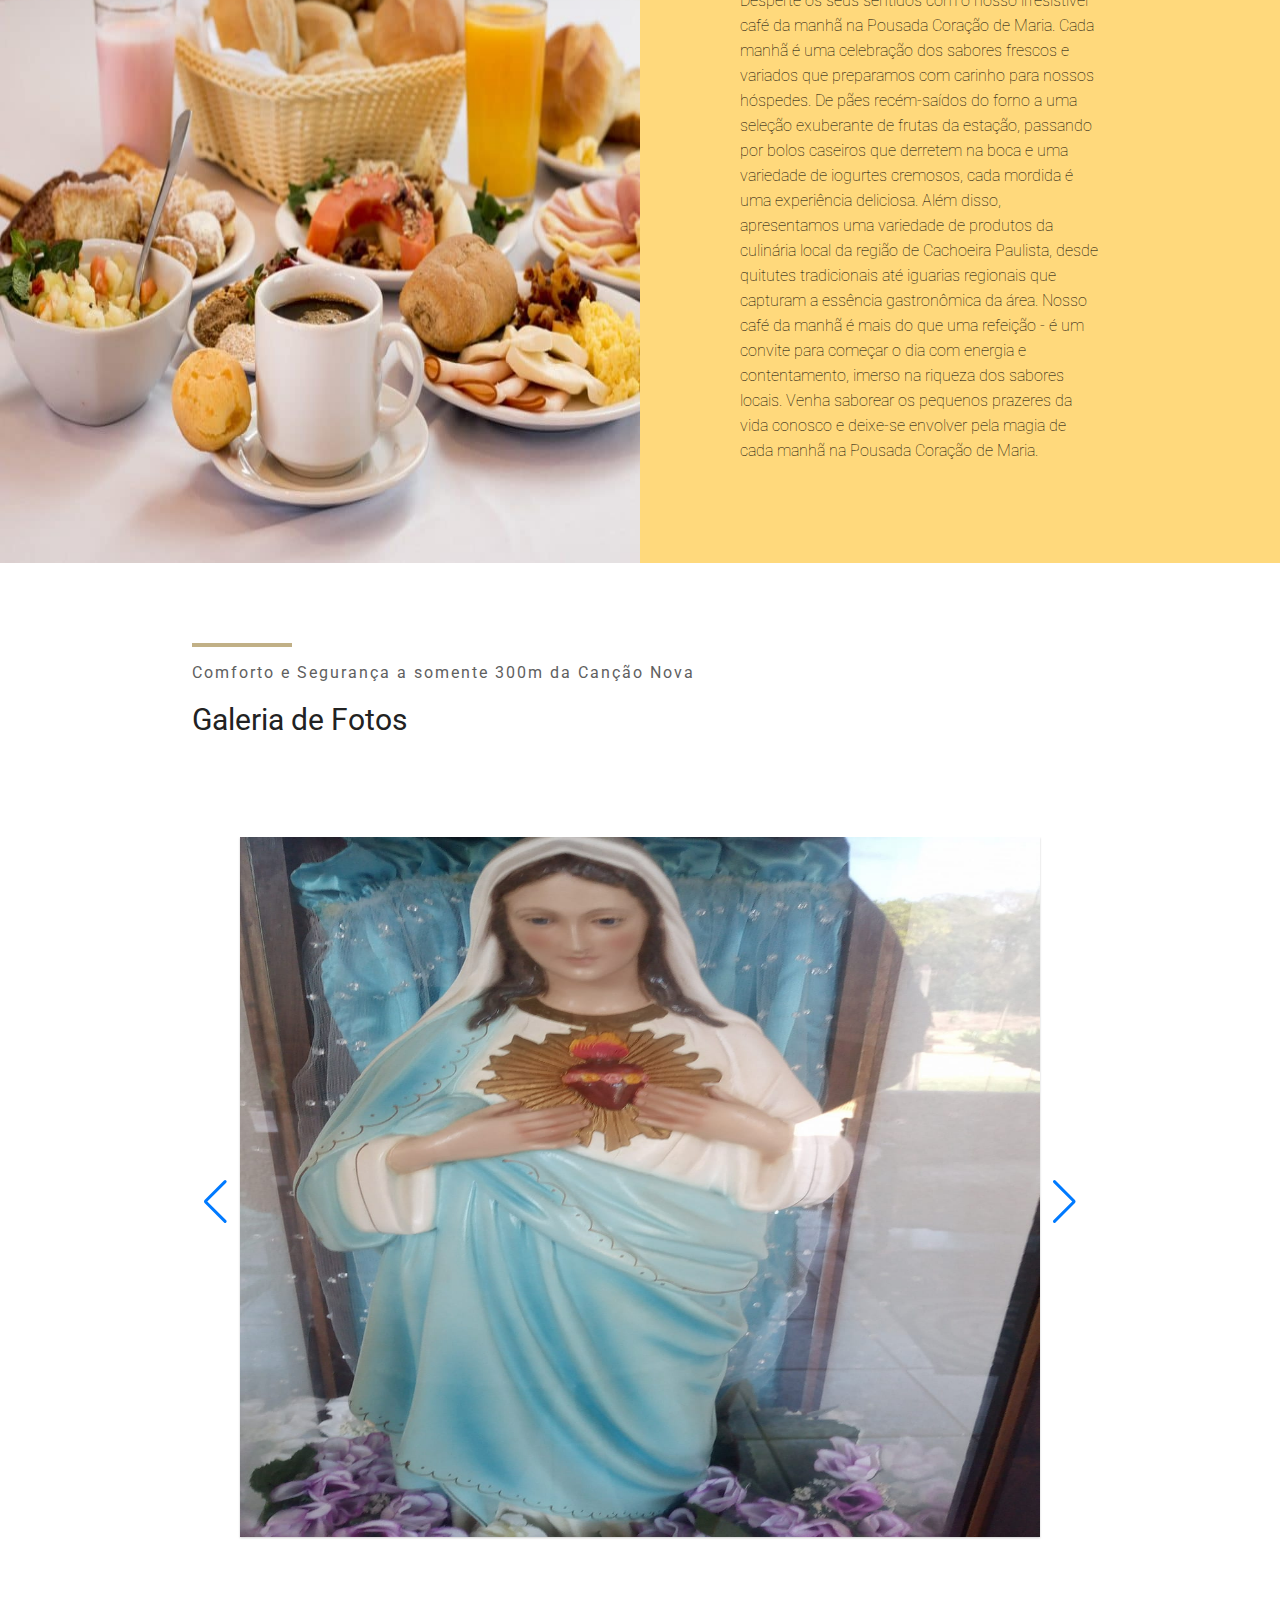
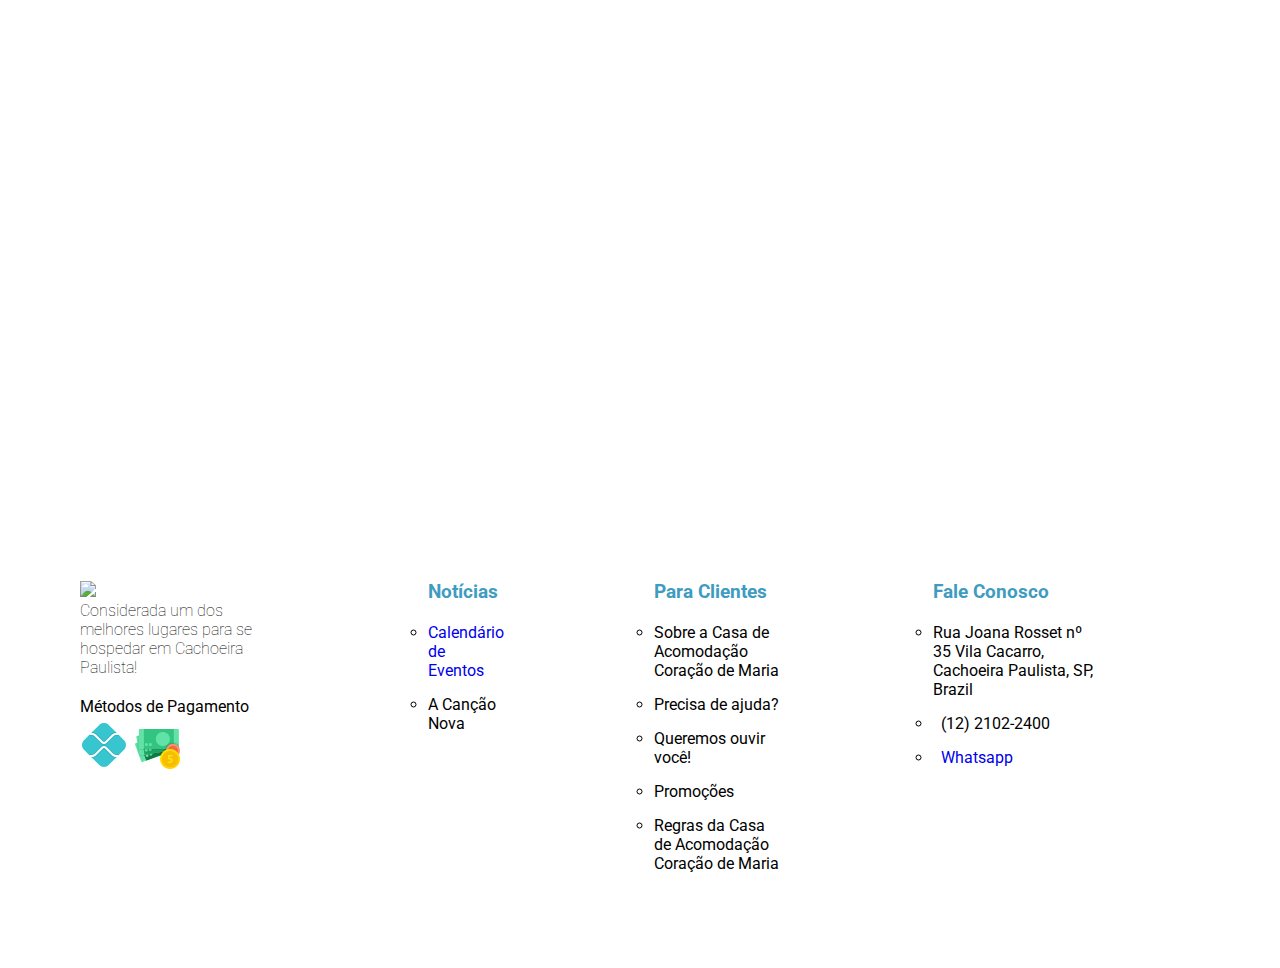
==== commit 58c1b9c7: "Alter info pousada" ====
--- a/index.html
+++ b/index.html
@@ -685,7 +685,7 @@
             </li> -->
             <li>
               <i class="fa-solid fa-phone"></i
-              ><span class="contact-numbers">(12) 99778-6241</span>
+              ><span class="contact-numbers">(12) 2102-2400</span>
             </li>
             <li>
               <i class="fa-brands fa-whatsapp"></i
